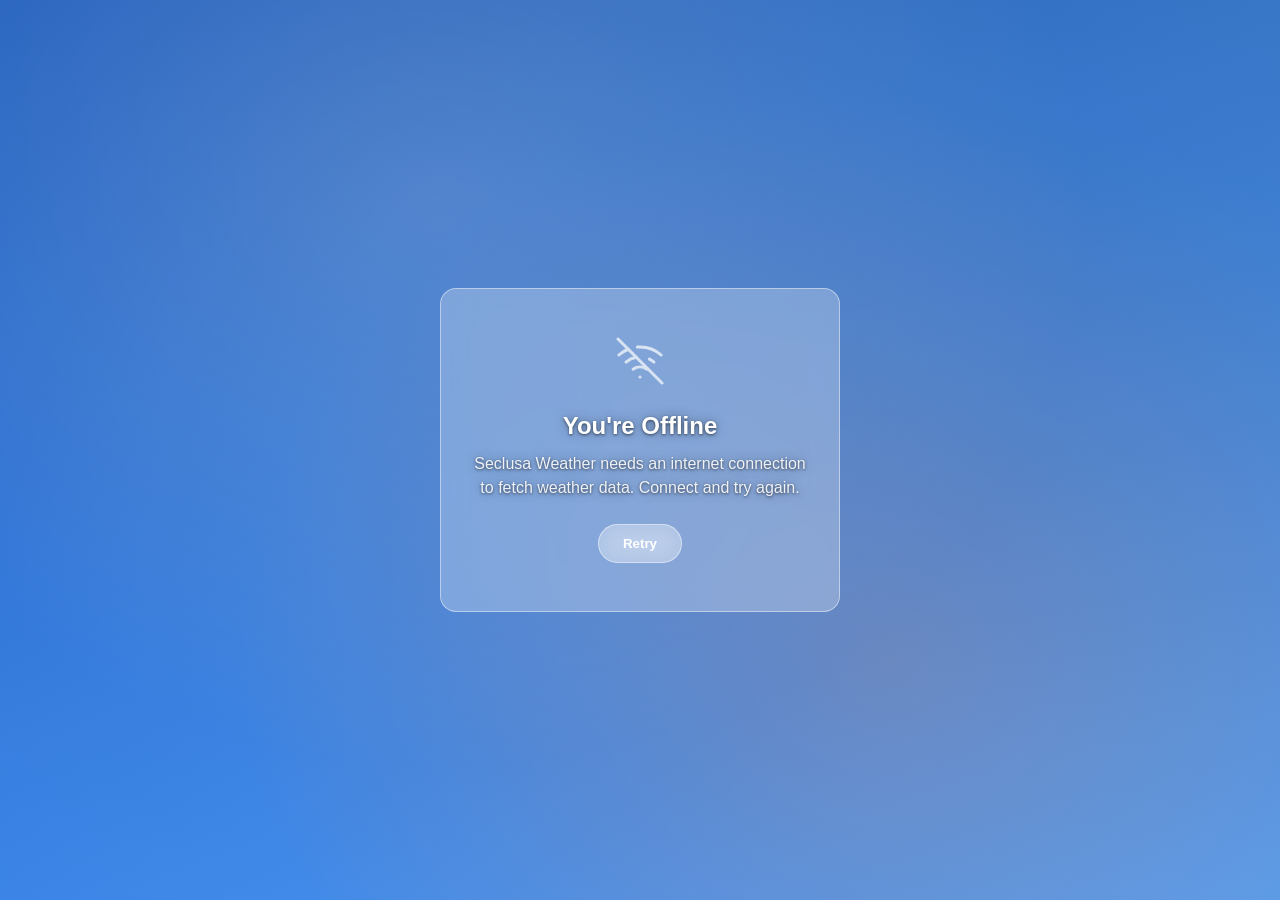
==== offline.html @ c51c3417 "v0.5.36: tighter enlarge pills and one-line celestial times Size enlarge cards to content on mobile," ====
<!DOCTYPE html>
<html lang="en">
<head>
  <meta charset="UTF-8">
  <meta name="viewport" content="width=device-width, initial-scale=1.0">
  <meta name="theme-color" content="#2f6fcf">
  <meta name="referrer" content="no-referrer">
  <meta http-equiv="Permissions-Policy" content="camera=(), microphone=(), geolocation=(), gyroscope=(), magnetometer=(), accelerometer=(), payment=(), usb=(), midi=(), bluetooth=(), serial=(), interest-cohort=(), idle-detection=(), screen-wake-lock=(), picture-in-picture=(), fullscreen=(), clipboard-read=(), clipboard-write=()">
  <meta http-equiv="Content-Security-Policy" content="default-src 'self'; base-uri 'self'; form-action 'self'; object-src 'none'; upgrade-insecure-requests; connect-src 'none'; img-src 'self'; style-src 'self' 'unsafe-inline'; script-src 'self'; frame-ancestors 'none';">
  <title>Seclusa Weather - Offline</title>
  <link rel="stylesheet" href="css/style.css?v=0.5.36">
  <link rel="stylesheet" href="css/responsive.css?v=0.5.36">
  <style>
    body {
      display: flex;
      align-items: center;
      justify-content: center;
      min-height: 100vh;
      text-align: center;
      padding: 2rem;
    }
    .offline-box {
      background: var(--color-card);
      border: 1px solid var(--color-card-border);
      border-radius: var(--radius);
      padding: 3rem 2rem;
      backdrop-filter: blur(var(--blur));
      max-width: 400px;
    }
    .offline-box svg { margin-bottom: 1rem; opacity: 0.7; }
    .offline-box h2 { font-family: var(--font-heading); margin-bottom: 0.5rem; }
    .offline-box p { color: var(--color-text-muted); margin-bottom: 1.5rem; }
    .offline-box button {
      background: var(--color-card);
      border: 1px solid var(--color-card-border);
      color: var(--color-text);
      padding: 0.7rem 1.5rem;
      border-radius: 50px;
      cursor: pointer;
      font-family: var(--font-body);
      font-weight: 600;
      backdrop-filter: blur(var(--blur));
    }
    .offline-box button:hover { background: var(--color-card-hover); }
  </style>
</head>
<body class="theme-clear">
  <div class="offline-box">
    <svg width="48" height="48" viewBox="0 0 24 24" fill="none" stroke="currentColor" stroke-width="1.5" stroke-linecap="round" stroke-linejoin="round">
      <line x1="1" y1="1" x2="23" y2="23"></line>
      <path d="M16.72 11.06A10.94 10.94 0 0 1 19 12.55"></path>
      <path d="M5 12.55a10.94 10.94 0 0 1 5.17-2.39"></path>
      <path d="M10.71 5.05A16 16 0 0 1 22.56 9"></path>
      <path d="M1.42 9a15.91 15.91 0 0 1 4.7-2.88"></path>
      <path d="M8.53 16.11a6 6 0 0 1 6.95 0"></path>
      <line x1="12" y1="20" x2="12.01" y2="20"></line>
    </svg>
    <h2>You're Offline</h2>
    <p>Seclusa Weather needs an internet connection to fetch weather data. Connect and try again.</p>
    <button id="retryBtn">Retry</button>
  </div>
  <script src="js/offline.js?v=0.5.36"></script>
</body>
</html>
---- css/style.css ----
:root {
  --color-bg-start: #4facfe;
  --color-bg-end: #00f2fe;
  --color-card: rgba(255, 255, 255, 0.26);
  --color-card-border: rgba(255, 255, 255, 0.45);
  --color-card-hover: rgba(255, 255, 255, 0.38);
  --color-text: #ffffff;
  --color-text-muted: rgba(255, 255, 255, 0.9);
  --color-accent: #ffd166;
  --color-accent-2: #ff6b9d;
  --font-body: -apple-system, BlinkMacSystemFont, 'Segoe UI', Roboto, 'Helvetica Neue', Arial, sans-serif;
  --font-heading: var(--font-body);
  --radius: 16px;
  --radius-sm: 10px;
  --shadow: 0 8px 32px rgba(0, 0, 0, 0.28);
  --blur: 12px;
  --text-shadow: 0 1px 3px rgba(0, 0, 0, 0.55), 0 0 12px rgba(0, 0, 0, 0.35);
  --glass-sheen: linear-gradient(180deg, rgba(255, 255, 255, 0.14), rgba(255, 255, 255, 0.02) 55%);
  --shadow-lg: 0 18px 50px rgba(15, 40, 90, 0.22), 0 6px 18px rgba(15, 40, 90, 0.12);
}

*, *::before, *::after {
  box-sizing: border-box;
  margin: 0;
  padding: 0;
}

html {
  width: 100%;
  max-width: 100%;
  scroll-behavior: smooth;
}

body {
  font-family: var(--font-body);
  color: var(--color-text);
  min-height: 100vh;
  min-height: 100dvh;
  overflow-x: hidden;
  background:
    linear-gradient(180deg, rgba(10, 25, 55, 0.26), rgba(10, 25, 55, 0.08)),
    radial-gradient(45% 55% at 18% 12%, rgba(255, 255, 255, 0.22), transparent 60%),
    radial-gradient(45% 55% at 84% 86%, rgba(255, 145, 95, 0.24), transparent 60%),
    linear-gradient(135deg, var(--color-bg-start), var(--color-bg-end));
  background-size: 100% 100%, 190% 190%, 190% 190%, 100% 100%;
  background-position: 0 0, 0% 0%, 100% 100%, 0 0;
  animation: bgDrift 22s ease-in-out infinite alternate;
  transition: color 0.3s ease;
  line-height: 1.5;
  -webkit-font-smoothing: antialiased;
  overscroll-behavior-y: contain;
  text-shadow: var(--text-shadow);
  padding-bottom: env(safe-area-inset-bottom);
}

@media (hover: none) {
  body {
    animation: none;
  }
}

@keyframes bgDrift {
  from { background-position: 0 0, 0% 0%, 100% 100%, 0 0; }
  to { background-position: 0 0, 10% 16%, 90% 84%, 0 0; }
}

body.dynamic-text {
  text-shadow: none;
  color: #fff;
}

body.dynamic-text.auto-dark {
  color: #1a1a1a;
  --color-text: #1a1a1a;
  --color-text-muted: rgba(0, 0, 0, 0.62);
  --color-card: rgba(255, 255, 255, 0.55);
  --color-card-border: rgba(0, 0, 0, 0.2);
  --color-card-hover: rgba(255, 255, 255, 0.65);
}

body.dynamic-text.auto-light {
  color: #fff;
  --color-text: #ffffff;
  --color-text-muted: rgba(255, 255, 255, 0.88);
  --color-card: rgba(255, 255, 255, 0.18);
  --color-card-border: rgba(255, 255, 255, 0.42);
  --color-card-hover: rgba(255, 255, 255, 0.28);
}

/* Dark mode overrides */
body.theme-dark {
  --color-card: rgba(0, 0, 0, 0.35);
  --color-card-border: rgba(255, 255, 255, 0.18);
  --color-card-hover: rgba(0, 0, 0, 0.45);
  --color-text: #e8eaed;
  --color-text-muted: rgba(232, 234, 237, 0.85);
  --shadow: 0 8px 32px rgba(0, 0, 0, 0.35);
  --glass-sheen: linear-gradient(180deg, rgba(255, 255, 255, 0.07), rgba(255, 255, 255, 0.02));
  --shadow-lg: 0 18px 50px rgba(0, 0, 0, 0.4), 0 6px 18px rgba(0, 0, 0, 0.25);
  background:
    linear-gradient(180deg, rgba(0, 0, 0, 0.25), rgba(0, 0, 0, 0.1)),
    radial-gradient(50% 60% at 18% 16%, rgba(90, 140, 255, 0.32), transparent 60%),
    radial-gradient(50% 60% at 84% 86%, rgba(70, 120, 255, 0.24), transparent 60%),
    linear-gradient(135deg, var(--color-bg-start), var(--color-bg-end));
  background-size: 100% 100%, 190% 190%, 190% 190%, 100% 100%;
  text-shadow: 0 1px 2px rgba(0, 0, 0, 0.55);
}

body.theme-dark.theme-clear { --color-bg-start: #2b4f96; --color-bg-end: #16325f; }
body.theme-dark.theme-clear-night { --color-bg-start: #162a52; --color-bg-end: #0e1f3d; }
body.theme-dark.theme-clouds-night { --color-bg-start: #1a2740; --color-bg-end: #122033; }
body.theme-dark.theme-rain-night { --color-bg-start: #142433; --color-bg-end: #1c3552; }
body.theme-dark.theme-snow-night { --color-bg-start: #1b2740; --color-bg-end: #243653; }
body.theme-dark.theme-thunder-night { --color-bg-start: #0d1128; --color-bg-end: #151b35; }
body.theme-dark.theme-drizzle-night { --color-bg-start: #17283e; --color-bg-end: #203852; }
body.theme-dark.theme-mist-night { --color-bg-start: #232e47; --color-bg-end: #2c3c5a; }
body.theme-dark.theme-clouds { --color-bg-start: #24375e; --color-bg-end: #17294a; }
body.theme-dark.theme-rain { --color-bg-start: #1c3a5e; --color-bg-end: #22466f; }
body.theme-dark.theme-snow { --color-bg-start: #2d4069; --color-bg-end: #1d3050; }
body.theme-dark.theme-thunder { --color-bg-start: #1b2a4d; --color-bg-end: #23365e; }
body.theme-dark.theme-drizzle { --color-bg-start: #1f3f63; --color-bg-end: #27507c; }
body.theme-dark.theme-mist { --color-bg-start: #31406a; --color-bg-end: #3a4a75; }

.sr-only {
  position: absolute;
  width: 1px;
  height: 1px;
  padding: 0;
  margin: -1px;
  overflow: hidden;
  clip: rect(0, 0, 0, 0);
  white-space: nowrap;
  border: 0;
}

:where(button, input, select, textarea, a, [tabindex]):focus-visible {
  outline: 2px solid var(--color-accent);
  outline-offset: 3px;
  border-radius: 4px;
}

@media (prefers-reduced-motion: reduce) {
  *, *::before, *::after {
    animation-duration: 0.01ms !important;
    animation-iteration-count: 1 !important;
    transition-duration: 0.01ms !important;
    scroll-behavior: auto !important;
  }
}

.hidden {
  display: none !important;
}

/* Splash screen */
.splash {
  position: fixed;
  inset: 0;
  z-index: 9999;
  display: grid;
  place-items: center;
  overflow: hidden;
  color: #fff;
  text-align: center;
  background:
    linear-gradient(180deg, rgba(10, 25, 55, 0.35), rgba(10, 25, 55, 0.12)),
    radial-gradient(45% 55% at 18% 12%, rgba(255, 255, 255, 0.22), transparent 60%),
    radial-gradient(45% 55% at 84% 86%, rgba(255, 145, 95, 0.22), transparent 60%),
    linear-gradient(160deg, #1b2a5e, #2f6fcf 60%, #00b8d4);
  background-size: 100% 100%, 190% 190%, 190% 190%, 100% 100%;
  transition: opacity 0.5s ease, visibility 0.5s ease;
}

.splash.is-leaving {
  opacity: 0;
  visibility: hidden;
  pointer-events: none;
}

.splash__inner {
  display: flex;
  flex-direction: column;
  align-items: center;
  gap: 1.1rem;
}

.splash__logo {
  animation: splashFloat 3.2s ease-in-out infinite;
}

.splash__logo svg {
  width: 88px;
  height: 88px;
  filter: drop-shadow(0 10px 24px rgba(0, 0, 0, 0.35));
  animation: splashSpin 18s linear infinite;
}

.splash__title {
  font-size: 2rem;
  font-weight: 800;
  letter-spacing: -0.02em;
  text-shadow: 0 4px 22px rgba(0, 0, 0, 0.35);
}

.splash__title span {
  background: linear-gradient(90deg, #ffe08a, #ffd166);
  -webkit-background-clip: text;
  background-clip: text;
  -webkit-text-fill-color: transparent;
  text-shadow: none;
}

.splash__motto {
  margin-top: 0.4rem;
  font-size: 1.05rem;
  font-weight: 500;
  font-style: italic;
  color: rgba(255, 255, 255, 0.85);
  letter-spacing: 0.01em;
}

.splash__ring {
  width: 44px;
  height: 44px;
  border-radius: 50%;
  border: 3px solid rgba(255, 255, 255, 0.25);
  border-top-color: #fff;
  animation: spin 1s linear infinite;
  margin-top: 0.2rem;
}

.splash__tag {
  position: absolute;
  bottom: max(1.4rem, env(safe-area-inset-bottom));
  left: 0;
  right: 0;
  font-size: 0.85rem;
  opacity: 0.9;
  letter-spacing: 0.04em;
  text-shadow: 0 2px 10px rgba(0, 0, 0, 0.35);
}

@keyframes splashFloat {
  0%, 100% { transform: translateY(0); }
  50% { transform: translateY(-8px); }
}

@keyframes splashSpin {
  0% { transform: rotate(0deg); }
  100% { transform: rotate(360deg); }
}

/* Theme variants */
.theme-clear { --color-bg-start: #2e7cf0; --color-bg-end: #5aa8ff; }
.theme-clear-night { --color-bg-start: #14204e; --color-bg-end: #2a3d80; }
.theme-clouds { --color-bg-start: #6aa3e6; --color-bg-end: #3f79c6; }
.theme-rain { --color-bg-start: #76879b; --color-bg-end: #465369; }
.theme-snow { --color-bg-start: #eff5fc; --color-bg-end: #b7cbe0; }
.theme-thunder { --color-bg-start: #1d2454; --color-bg-end: #101633; }
.theme-drizzle { --color-bg-start: #8593a7; --color-bg-end: #55677e; }
.theme-mist { --color-bg-start: #b6c3d2; --color-bg-end: #8295aa; }

/* Night theme variants: every weather type gets a dark, dusk-toned gradient
   after sunset (is_day === 0) so the app visibly turns to night. */
.theme-clouds-night { --color-bg-start: #1c2b4a; --color-bg-end: #2a3f66; }
.theme-rain-night { --color-bg-start: #16263a; --color-bg-end: #1e3a5c; }
.theme-snow-night { --color-bg-start: #22324e; --color-bg-end: #33486b; }
.theme-thunder-night { --color-bg-start: #0e1330; --color-bg-end: #1a2040; }
.theme-drizzle-night { --color-bg-start: #1a2c44; --color-bg-end: #243d5e; }
.theme-mist-night { --color-bg-start: #28344d; --color-bg-end: #38466b; }

/* Light-theme text flip: snow and mist backgrounds go near-white, so switch
   to dark ink and lighter frosted cards to stay readable. */
body:not(.theme-dark).theme-snow,
body:not(.theme-dark).theme-mist {
  color: #16253f;
  --color-text: #16253f;
  --color-text-muted: rgba(22, 37, 63, 0.66);
  --color-card: rgba(255, 255, 255, 0.6);
  --color-card-border: rgba(20, 50, 100, 0.16);
  --color-card-hover: rgba(255, 255, 255, 0.72);
  --text-shadow: none;
}

body:not(.theme-dark).theme-snow .hourly-tile--now .hourly-tile__temp,
body:not(.theme-dark).theme-mist .hourly-tile--now .hourly-tile__temp {
  -webkit-text-fill-color: #16253f;
  color: #16253f;
}

/* Header */
.header {
  display: grid;
  grid-template-columns: 1fr auto;
  grid-template-areas:
    "logo controls"
    "attr controls";
  justify-items: start;
  align-items: center;
  gap: 0.35rem 1.5rem;
  padding: 1.25rem 2rem;
  padding-top: max(1.25rem, env(safe-area-inset-top));
}

.header__logo {
  grid-area: logo;
  display: flex;
  align-items: center;
  gap: 0.6rem;
  min-width: 0;
}

.header__attribution {
  grid-area: attr;
  font-size: 0.65rem;
  color: var(--color-text-muted);
  opacity: 0.7;
  white-space: nowrap;
}

.header__text {
  display: flex;
  flex-direction: column;
  align-items: flex-start;
  gap: 0.06rem;
  min-width: 0;
}

.header__motto {
  font-size: 0.72rem;
  font-style: italic;
  font-weight: 500;
  color: var(--color-text-muted);
  opacity: 0.85;
  line-height: 1.1;
  white-space: nowrap;
  overflow: hidden;
  text-overflow: ellipsis;
  max-width: 100%;
}

.header__attribution a {
  color: inherit;
  text-decoration: none;
}

.header__attribution a:hover {
  text-decoration: underline;
}

.header__logo svg {
  flex-shrink: 0;
}

.header__logo h1 {
  font-family: var(--font-heading);
  font-size: 1.4rem;
  font-weight: 700;
  letter-spacing: -0.02em;
  white-space: nowrap;
  overflow: hidden;
  text-overflow: ellipsis;
}

.header__controls {
  grid-area: controls;
  display: flex;
  gap: 0.5rem;
  align-items: center;
}

.icon-btn {
  background: var(--color-card);
  border: 1px solid var(--color-card-border);
  color: var(--color-text);
  width: 42px;
  height: 42px;
  border-radius: 50%;
  cursor: pointer;
  font-size: 1.1rem;
  display: flex;
  align-items: center;
  justify-content: center;
  backdrop-filter: blur(var(--blur));
  transition: background 0.2s, transform 0.2s, border-color 0.2s, box-shadow 0.2s;
}

.icon-btn:hover {
  background: var(--color-card-hover);
  border-color: rgba(255, 255, 255, 0.6);
  transform: scale(1.05);
  box-shadow: 0 0 20px rgba(255, 255, 255, 0.28);
}

.icon-btn:active,
.unit-toggle:active,
.search-btn:active,
.segmented__btn:active {
  transform: scale(0.94);
}

.unit-toggle {
  background: var(--color-card);
  border: 1px solid var(--color-card-border);
  color: var(--color-text);
  padding: 0.45rem 1rem;
  border-radius: 50px;
  cursor: pointer;
  font-family: var(--font-body);
  font-size: 0.9rem;
  font-weight: 600;
  backdrop-filter: blur(var(--blur));
  transition: background 0.2s, transform 0.2s;
}

.unit-toggle:hover {
  background: var(--color-card-hover);
  transform: scale(1.03);
}

.units-menu {
  position: relative;
}

.units-menu .unit-toggle {
  display: inline-flex;
  align-items: center;
  gap: 0.35rem;
}

.units-menu__dropdown {
  position: absolute;
  top: calc(100% + 0.5rem);
  right: 0;
  min-width: 180px;
  background: var(--color-card);
  border: 1px solid var(--color-card-border);
  border-radius: var(--radius-sm);
  backdrop-filter: blur(var(--blur));
  box-shadow: var(--shadow);
  padding: 0.4rem;
  z-index: 50;
  animation: fadeSlideIn 0.2s ease;
}

.units-menu__row {
  display: flex;
  align-items: center;
  justify-content: space-between;
  gap: 1rem;
  padding: 0.3rem 0.4rem;
}

.units-menu__label {
  font-size: 0.85rem;
  color: var(--color-text-muted);
}

.units-menu__btn {
  background: var(--color-chip-bg, rgba(127, 127, 127, 0.14));
  border: 1px solid var(--color-card-border);
  color: var(--color-text);
  padding: 0.3rem 0.9rem;
  border-radius: 50px;
  cursor: pointer;
  font-size: 0.85rem;
  font-weight: 600;
  transition: background 0.2s;
}

.units-menu__btn:hover {
  background: var(--color-card-hover);
}

/* Instructions */
.instructions {
  position: relative;
  max-width: 760px;
  margin: 0 auto 1.2rem;
  padding: 1.2rem 1.4rem;
  background: var(--color-card);
  border: 1px solid var(--color-card-border);
  border-radius: var(--radius);
  backdrop-filter: blur(var(--blur));
  box-shadow: var(--shadow);
  animation: fadeSlideIn 0.35s ease;
}

.instructions__close {
  position: absolute;
  top: 0.6rem;
  right: 0.7rem;
  background: none;
  border: none;
  color: var(--color-text-muted);
  font-size: 1.4rem;
  line-height: 1;
  cursor: pointer;
  padding: 0.25rem 0.5rem;
  border-radius: 50%;
  transition: background 0.2s, color 0.2s;
}

.instructions__close:hover {
  background: var(--color-chip-bg, rgba(127, 127, 127, 0.1));
  color: var(--color-text);
}

.instructions__title {
  font-family: var(--font-heading);
  font-size: 1.15rem;
  margin-bottom: 0.6rem;
}

.instructions__list {
  margin: 0;
  padding-left: 1.2rem;
  display: flex;
  flex-direction: column;
  gap: 0.4rem;
  font-size: 0.95rem;
  color: var(--color-text);
}

.instructions__list li::marker {
  color: var(--color-text-muted);
}

.instructions__actions {
  margin-top: 0.9rem;
  padding-top: 0.8rem;
  border-top: 1px solid var(--color-card-border);
}

.instructions__action {
  background: var(--color-chip-bg, rgba(127, 127, 127, 0.14));
  border: 1px solid var(--color-card-border);
  color: var(--color-text);
  font-family: var(--font-body);
  font-weight: 600;
  font-size: 0.85rem;
  padding: 0.45rem 1rem;
  border-radius: 50px;
  cursor: pointer;
  transition: background 0.2s, color 0.2s;
}

.instructions__action:hover {
  background: var(--color-card-hover);
  color: var(--color-text);
}

.instructions__note {
  margin: 0.5rem 0 0;
  font-size: 0.8rem;
  color: var(--color-text-muted);
}

/* Search */
.search-section {
  max-width: 600px;
  margin: 0 auto 2rem;
  padding: 0 1.5rem;
  position: relative;
}

.search-form {
  display: flex;
  gap: 0.5rem;
  position: relative;
}

.search-input {
  flex: 1;
  min-width: 0;
  padding: 0.85rem 1.2rem;
  border: 1px solid var(--color-card-border);
  border-radius: var(--radius);
  background: var(--color-card);
  color: var(--color-text);
  font-family: var(--font-body);
  font-size: 1rem;
  backdrop-filter: blur(var(--blur));
  outline: none;
  transition: border-color 0.2s, background 0.2s;
  -webkit-appearance: none;
}

.search-input::placeholder {
  color: var(--color-text-muted);
}

.search-input:focus {
  border-color: rgba(255, 255, 255, 0.7);
  background: rgba(255, 255, 255, 0.22);
  box-shadow: 0 0 0 3px rgba(255, 209, 102, 0.28), var(--shadow);
}

/* Search Dropdown */
.search-dropdown {
  position: absolute;
  top: 100%;
  left: 0;
  right: 0;
  margin-top: 0.35rem;
  background: rgba(20, 30, 60, 0.92);
  border: 1px solid rgba(255, 255, 255, 0.15);
  border-radius: var(--radius);
  backdrop-filter: blur(16px);
  box-shadow: 0 12px 40px rgba(0, 0, 0, 0.3);
  max-height: 280px;
  overflow-y: auto;
  z-index: 50;
  scrollbar-width: thin;
  scrollbar-color: rgba(255,255,255,0.15) transparent;
}

.search-dropdown__item {
  display: flex;
  align-items: center;
  gap: 0.65rem;
  padding: 0.75rem 1.1rem;
  cursor: pointer;
  transition: background 0.15s;
  border-bottom: 1px solid rgba(255, 255, 255, 0.06);
}

.search-dropdown__item:last-child {
  border-bottom: none;
}

.search-dropdown__item:hover,
.search-dropdown__item--active {
  background: rgba(255, 255, 255, 0.1);
}

.search-dropdown__item-name {
  font-weight: 600;
  font-size: 0.95rem;
  color: var(--color-text);
}

.search-dropdown__item-region {
  font-size: 0.8rem;
  color: var(--color-text-muted);
}

.search-btn,
.location-btn {
  display: flex;
  align-items: center;
  justify-content: center;
  background: var(--color-card);
  border: 1px solid var(--color-card-border);
  color: var(--color-text);
  border-radius: var(--radius);
  cursor: pointer;
  backdrop-filter: blur(var(--blur));
  transition: background 0.2s, transform 0.2s;
}

.search-btn {
  padding: 0 1.1rem;
}

.location-btn {
  padding: 0 0.85rem;
}

.search-btn:hover,
.location-btn:hover {
  background: var(--color-card-hover);
  transform: scale(1.03);
}

/* Pull-to-refresh indicator */
.ptr-indicator {
  position: fixed;
  top: 0;
  left: 0;
  right: 0;
  z-index: 60;
  display: flex;
  align-items: center;
  justify-content: center;
  gap: 0.6rem;
  padding-top: calc(0.75rem + env(safe-area-inset-top, 0px));
  color: var(--color-text);
  text-shadow: var(--text-shadow);
  pointer-events: none;
  transform: translateY(-80px);
  transition: transform 0.18s ease-out;
}

.ptr-indicator__spinner {
  width: 22px;
  height: 22px;
  border: 2px solid var(--color-card-border);
  border-top-color: var(--color-text);
  border-radius: 50%;
  animation: spin 0.8s linear infinite;
}

.ptr-indicator__label {
  font-size: 0.85rem;
  font-weight: 600;
}

/* Loading */
.loading {
  display: flex;
  flex-direction: column;
  align-items: center;
  gap: 0.8rem;
  padding: 3rem;
  color: var(--color-text-muted);
  font-size: 0.95rem;
}

.spinner {
  width: 36px;
  height: 36px;
  border: 3px solid var(--color-card-border);
  border-top-color: var(--color-text);
  border-radius: 50%;
  animation: spin 0.8s linear infinite;
}

@keyframes spin {
  to { transform: rotate(360deg); }
}

/* Error */
.error-message {
  text-align: center;
  padding: 2rem;
  color: var(--color-text);
  background: rgba(255, 80, 80, 0.2);
  border: 1px solid rgba(255, 80, 80, 0.3);
  border-radius: var(--radius);
  margin: 0 1.5rem 2rem;
  backdrop-filter: blur(var(--blur));
  font-weight: 500;
}

/* Offline Notice */
.offline-notice {
  display: flex;
  align-items: center;
  justify-content: center;
  gap: 0.5rem;
  max-width: 600px;
  margin: 0 auto 1.5rem;
  padding: 0.7rem 1.2rem;
  background: rgba(0, 0, 0, 0.45);
  border: 1px solid rgba(255, 255, 255, 0.2);
  border-radius: 50px;
  backdrop-filter: blur(var(--blur));
  font-size: 0.85rem;
  font-weight: 500;
}

.offline-notice {
  cursor: pointer;
}

.offline-notice:hover {
  filter: brightness(1.15);
}

/* Weather Content */
.weather-content {
  max-width: 900px;
  margin: 0 auto;
  padding: 0 1.5rem max(3rem, calc(2rem + env(safe-area-inset-bottom)));
  opacity: 0;
  transform: translateY(10px);
  transition: opacity 0.4s ease, transform 0.4s ease;
}

.last-updated {
  font-size: 0.72rem;
  font-weight: 500;
  letter-spacing: 0.05em;
  color: var(--color-text-muted);
  margin: 0.15rem auto 0.85rem;
  text-align: center;
  opacity: 0.9;
  width: fit-content;
  max-width: 100%;
  padding: 0.28rem 0.75rem;
  border-radius: 999px;
  background: rgba(0, 0, 0, 0.16);
  border: 1px solid rgba(255, 255, 255, 0.12);
}

.weather-content--visible {
  opacity: 1;
  transform: translateY(0);
}

.section-title {
  font-family: var(--font-body);
  font-size: 1.35rem;
  font-weight: 700;
  margin-bottom: 0.85rem;
  color: var(--color-text);
  letter-spacing: -0.01em;
  display: inline-flex;
  align-items: center;
  gap: 0.55rem;
}

.section-title::before {
  content: '';
  width: 7px;
  height: 7px;
  border-radius: 50%;
  background: linear-gradient(135deg, var(--color-accent), var(--color-accent-2));
  box-shadow: 0 0 12px rgba(255, 209, 102, 0.8);
  flex-shrink: 0;
}

.section-head {
  display: flex;
  align-items: center;
  justify-content: space-between;
  gap: 1rem;
  margin-bottom: 1rem;
}

.section-head .section-title {
  margin-bottom: 0;
}

.segmented {
  display: inline-flex;
  gap: 0.2rem;
  padding: 0.2rem;
  background: var(--color-card);
  border: 1px solid var(--color-card-border);
  border-radius: 50px;
  backdrop-filter: blur(var(--blur));
  flex-shrink: 0;
  box-shadow: inset 0 1px 2px rgba(0, 0, 0, 0.08);
}

.segmented__btn {
  border: none;
  background: transparent;
  color: var(--color-text-muted);
  font-family: var(--font-body);
  font-size: 0.85rem;
  font-weight: 600;
  padding: 0.35rem 0.9rem;
  border-radius: 50px;
  cursor: pointer;
  transition: background 0.2s, color 0.2s;
}

.segmented__btn:hover {
  color: var(--color-text);
}

.segmented__btn.is-active {
  background: linear-gradient(135deg, rgba(255, 255, 255, 0.42), rgba(255, 255, 255, 0.18));
  color: var(--color-text);
  box-shadow: 0 2px 10px rgba(0, 0, 0, 0.18);
}

/* Current Weather */
.current-weather {
  display: flex;
  flex-direction: column;
  position: relative;
  padding: 1.35rem 1.4rem 1.25rem;
  margin-bottom: 1.5rem;
  background:
    var(--glass-sheen),
    var(--color-card);
  border: 1px solid var(--color-card-border);
  border-radius: calc(var(--radius) + 4px);
  backdrop-filter: blur(var(--blur));
  box-shadow: var(--shadow), 0 10px 28px -16px rgba(0, 0, 0, 0.45);
  animation: fadeSlideIn 0.5s ease;
  overflow: hidden;
}

.current-weather::after {
  content: '';
  position: absolute;
  inset: 0 0 auto 0;
  height: 1px;
  background: linear-gradient(90deg, transparent, rgba(255, 255, 255, 0.45), transparent);
  pointer-events: none;
}

@keyframes fadeSlideIn {
  from { opacity: 0; }
  to { opacity: 1; }
}

.current-weather__top {
  display: flex;
  justify-content: space-between;
  align-items: flex-start;
  margin-bottom: 0.8rem;
}

.current-weather__location {
  font-family: var(--font-body);
  font-size: 1.6rem;
  font-weight: 700;
  letter-spacing: -0.01em;
  text-shadow: 0 2px 18px rgba(0, 0, 0, 0.4);
}

.current-weather__country {
  font-size: 0.85rem;
  font-weight: 400;
  color: var(--color-text-muted);
  margin-left: 0.4rem;
}

.current-weather__desc {
  font-size: 1rem;
  color: var(--color-text-muted);
  margin-top: 0.2rem;
  text-transform: capitalize;
}

.current-weather__icon {
  width: 90px;
  height: 90px;
  position: relative;
  flex-shrink: 0;
  animation: iconFloat 5s ease-in-out infinite;
  filter: drop-shadow(0 8px 20px rgba(0, 0, 0, 0.25)) drop-shadow(0 1px 3px rgba(0, 0, 0, 0.45)) drop-shadow(0 0 10px rgba(0, 0, 0, 0.2));
}

.current-weather__icon.is-night {
  filter: drop-shadow(0 8px 22px rgba(232, 212, 77, 0.35)) drop-shadow(0 1px 3px rgba(0, 0, 0, 0.45)) drop-shadow(0 0 10px rgba(232, 212, 77, 0.2));
}

@keyframes iconFloat {
  0%, 100% { transform: translateY(0); }
  50% { transform: translateY(-7px); }
}

.current-weather__icon svg {
  width: 100%;
  height: 100%;
}

.current-weather__temp-row {
  display: flex;
  align-items: baseline;
  gap: 1rem;
  margin-bottom: 0.15rem;
  flex-wrap: wrap;
}

.current-weather__temp {
  font-family: var(--font-body);
  font-size: 4.1rem;
  font-weight: 700;
  line-height: 1;
  color: var(--color-text);
}

.current-weather__meta {
  display: flex;
  justify-content: space-between;
  align-items: baseline;
  gap: 1rem;
  flex-wrap: wrap;
  margin-bottom: 0.45rem;
}

.current-weather__feels {
  font-size: 0.9rem;
  color: var(--color-text-muted);
  margin-bottom: 0;
}

.current-weather__updated {
  font-size: 0.75rem;
  color: var(--color-text-muted);
  margin-bottom: 0;
}

.current-weather__summary {
  font-size: 0.88rem;
  font-weight: 600;
  color: var(--color-text);
  padding: 0.3rem 0.7rem;
  background: rgba(255, 255, 255, 0.1);
  border-radius: 8px;
  border: 1px solid rgba(255, 255, 255, 0.12);
  white-space: nowrap;
  align-self: center;
}

.current-weather__celestial {
  display: flex;
  align-items: center;
  justify-content: center;
  gap: 1.4rem;
  margin: 0.35rem 0 0.45rem;
}

.celestial {
  display: flex;
  flex-direction: column;
  align-items: center;
  gap: 0.45rem;
}

.celestial__title {
  font-size: 1.05rem;
  font-weight: 800;
  color: var(--color-text);
  text-transform: uppercase;
  letter-spacing: 0.08em;
  opacity: 0.92;
}

.celestial__times {
  display: flex;
  flex-direction: column;
  gap: 0.35rem;
}

.celestial__row {
  display: flex;
  align-items: baseline;
  gap: 0.55rem;
  white-space: nowrap;
}

.celestial__label {
  font-size: 0.82rem;
  font-weight: 700;
  color: var(--color-text-muted);
  text-transform: uppercase;
  letter-spacing: 0.06em;
  width: 2.1rem;
  flex-shrink: 0;
}

.celestial__value {
  font-size: 1.1rem;
  font-weight: 800;
  letter-spacing: -0.01em;
  white-space: nowrap;
  font-variant-numeric: tabular-nums;
}

.celestial-divider {
  width: 1px;
  height: 3rem;
  background: var(--color-card-border);
}

.current-weather__phase {
  text-align: center;
  font-size: 0.95rem;
  font-weight: 700;
  color: var(--color-text-muted);
  margin-bottom: 0.65rem;
}

.current-weather__arc {
  position: relative;
  margin-top: 0.4rem;
  width: min(100%, 360px);
  margin-left: auto;
  margin-right: auto;
  aspect-ratio: 1 / 1;
  height: auto;
  z-index: 0;
  pointer-events: none;
  overflow: visible;
}

.current-weather__arc-svg {
  position: absolute;
  inset: 0;
  width: 100%;
  height: 100%;
  overflow: visible;
}

.current-weather__orbit {
  fill: none;
  stroke: currentColor;
  stroke-linecap: round;
}

.current-weather__orbit--sun {
  stroke-width: 0.9;
  stroke-dasharray: 1.8 2.4;
  opacity: 0.38;
}

.current-weather__orbit--moon {
  stroke-width: 0.7;
  stroke-dasharray: 1.2 2.8;
  opacity: 0.22;
}

.current-weather__earth-rim {
  fill: #071018;
  opacity: 0.65;
}

.current-weather__earth-atm {
  fill: rgba(120, 190, 255, 0.22);
}

.current-weather__earth-edge {
  stroke: rgba(220, 240, 255, 0.45);
  stroke-width: 0.7;
}


.current-weather__orbit-mark {
  font-size: 4.6px;
  font-weight: 800;
  fill: currentColor;
  opacity: 0.82;
  letter-spacing: 0.05em;
  text-transform: uppercase;
  paint-order: stroke fill;
  stroke: rgba(0, 0, 0, 0.35);
  stroke-width: 0.4px;
}

.current-weather__orbit-mark--soft {
  opacity: 0.7;
  font-size: 4.2px;
}

.current-weather__arc-label {
  position: absolute;
  font-size: 0.92rem;
  font-weight: 800;
  color: var(--color-text, #fff);
  line-height: 1.15;
  white-space: nowrap;
  max-width: none;
  z-index: 2;
  pointer-events: none;
  text-shadow: 0 1px 4px rgba(0, 0, 0, 0.55), 0 0 10px rgba(0, 0, 0, 0.25);
  letter-spacing: -0.01em;
}

.current-weather__arc-label--rise {
  left: 0;
  top: 60%;
  transform: none;
  text-align: left;
}

.current-weather__arc-label--set {
  right: 0;
  top: 60%;
  transform: none;
  text-align: right;
}

.current-weather__arc-orb {
  position: absolute;
  width: 36px;
  height: 36px;
  transform: translate(-50%, -50%);
  border-radius: 50%;
  filter: drop-shadow(0 2px 10px rgba(0, 0, 0, 0.25));
  transition: left 0.6s ease, top 0.6s ease, opacity 0.4s ease;
}

.current-weather__arc-orb svg {
  width: 100%;
  height: 100%;
  display: block;
}

.current-weather__arc-sun {
  color: #FFD93D;
  z-index: 2;
}

.current-weather__arc-moon {
  color: #E8D44D;
  z-index: 1;
}

.current-weather__arc-orb.is-below {
  opacity: 0.45;
  filter: drop-shadow(0 1px 6px rgba(0, 0, 0, 0.35)) brightness(0.75);
}

.current-weather__arc-sun:not(.is-below) {
  box-shadow: 0 0 18px 5px rgba(255, 217, 61, 0.45);
}

.current-weather__arc-moon:not(.is-below) {
  box-shadow: 0 0 10px 2px rgba(200, 220, 255, 0.25);
}

/* Detail Grid */
.detail-section {
  margin-bottom: 1.5rem;
}

.detail-grid {
  display: grid;
  grid-template-columns: repeat(3, 1fr);
  gap: 1.1rem;
  grid-auto-rows: auto;
  justify-items: stretch;
  width: 100%;
  max-width: 100%;
}

.detail-box {
  background: var(--color-card);
  border: 1px solid var(--color-card-border);
  border-radius: var(--radius);
  padding: 1.1rem 1.2rem;
  backdrop-filter: blur(var(--blur));
  box-shadow: var(--shadow);
  display: flex;
  flex-direction: column;
  gap: 0.35rem;
  animation: fadeSlideIn 0.5s ease both;
  min-width: 0;
  max-width: 100%;
}

.detail-box--conditions {
  grid-column: 1 / span 3;
}

.conditions-grid {
  display: grid;
  grid-template-columns: repeat(3, 1fr);
}

.conditions-item {
  display: flex;
  flex-direction: column;
  gap: 0.35rem;
  padding: 0.85rem 1rem;
  min-width: 0;
  border-right: 1px solid var(--color-card-border);
  border-bottom: 1px solid var(--color-card-border);
}

.conditions-item:nth-child(-n+3) {
  border-top: 1px solid var(--color-card-border);
}

.conditions-item:nth-child(3n+1),
.conditions-item--wide {
  border-left: 1px solid var(--color-card-border);
}

/* Round the corner cells themselves so the outline joins cleanly. */
.conditions-item:nth-child(1) {
  border-top-left-radius: 12px;
}

.conditions-item:nth-child(3) {
  border-top-right-radius: 12px;
}

.conditions-item:last-child {
  border-bottom-left-radius: 12px;
  border-bottom-right-radius: 12px;
}

.conditions-item__label {
  display: flex;
  align-items: center;
  flex-wrap: wrap;
  gap: 0.45rem;
  font-size: 0.72rem;
  font-weight: 600;
  color: var(--color-text-muted);
  text-transform: uppercase;
  letter-spacing: 0.06em;
  line-height: 1.2;
  overflow-wrap: anywhere;
}

.conditions-item__icon {
  display: inline-flex;
  width: 1.05rem;
  height: 1.05rem;
  flex-shrink: 0;
  opacity: 0.75;
}

.conditions-item__icon svg {
  width: 100%;
  height: 100%;
}

.conditions-item__value {
  display: flex;
  align-items: center;
  gap: 0.45rem;
  flex-wrap: wrap;
  font-size: 1.25rem;
  font-weight: 700;
  line-height: 1.2;
  min-height: 1.4em;
}

.conditions-item__sub {
  display: flex;
  align-items: center;
  gap: 0.3rem;
  min-height: 1.1em;
  font-size: 0.8rem;
  line-height: 1.4;
  color: var(--color-text-muted);
  overflow-wrap: anywhere;
}

.conditions-item__swap {
  display: inline-flex;
  width: 1rem;
  height: 1rem;
  margin-left: auto;
  flex-shrink: 0;
  opacity: 0.6;
}

.conditions-item__swap svg {
  width: 100%;
  height: 100%;
}

.conditions-item--press {
  cursor: pointer;
}

.conditions-item--wide {
  grid-column: 1 / -1;
  padding: 1rem 1.1rem;
}

.conditions-item--wide .conditions-item__label {
  letter-spacing: 0.08em;
}

.conditions-item--empty {
  flex-direction: row;
  align-items: center;
  justify-content: space-between;
}

.conditions-item__chips {
  display: flex;
  flex-wrap: wrap;
  gap: 0.35rem;
  margin-top: 0.2rem;
}

.conditions-item--wide .detail-box__chip {
  font-size: 0.8rem;
  padding: 0.22rem 0.6rem;
}

.detail-box--compass {
  grid-column: 1 / span 3;
}

.detail-box--compass .detail-box__title {
  padding: 0 0.4rem 0.4rem;
}

.detail-box--compass .compass-container {
  width: 100%;
  margin: 0;
}

.detail-box__title {
  font-family: var(--font-heading);
  font-size: 1.05rem;
  font-weight: 600;
  color: var(--color-text-muted);
  text-transform: uppercase;
  letter-spacing: 0.05em;
}

.detail-box__chip {
  font-size: 0.85rem;
  padding: 0.22rem 0.6rem;
  border-radius: 50px;
  background: var(--color-chip-bg, rgba(127, 127, 127, 0.14));
  border: 1px solid var(--color-card-border);
  font-weight: 600;
  line-height: 1.4;
}

/* Pollen bars */
.pollen-bars {
  display: flex;
  flex-direction: column;
  gap: 0.35rem;
  margin-top: 0.45rem;
}

.pollen-row {
  display: grid;
  grid-template-columns: 3.5rem 1fr 2.2rem;
  align-items: center;
  gap: 0.5rem;
}

.pollen-row__label {
  font-size: 1rem;
  color: var(--color-text-muted);
  text-transform: capitalize;
}

.pollen-row__bar {
  height: 0.45rem;
  border-radius: 50px;
  background: var(--color-card-border);
  overflow: hidden;
}

.pollen-row__fill {
  display: block;
  height: 100%;
  border-radius: 50px;
  background: linear-gradient(90deg, #9fd86b, #5fb84d);
}

.pollen-row__value {
  font-size: 1rem;
  font-weight: 600;
  text-align: right;
}

.pollen-legend {
  margin-top: 0.5rem;
  font-size: 0.72rem;
  line-height: 1.4;
  color: var(--color-text-muted);
}

.uv-badge {
  display: inline-block;
  padding: 0.18rem 0.6rem;
  border-radius: 7px;
  font-size: 1rem;
  font-weight: 700;
  color: #fff;
  line-height: 1.3;
}

.weather-compass {
  display: flex;
  flex-direction: column;
  align-items: center;
  gap: 1rem;
  padding: 0.25rem 0 0.5rem;
  animation: fadeSlideIn 0.5s ease 0.2s both;
}

.weather-compass__rose {
  position: relative;
  width: min(230px, 78vw);
  max-width: 260px;
}

.weather-compass__svg {
  display: block;
  width: 100%;
  height: auto;
  color: var(--color-text);
}

.weather-compass__location {
  display: flex;
  flex-direction: column;
  align-items: center;
  gap: 0.35rem;
  text-align: center;
}

.weather-compass__city {
  font-family: var(--font-heading);
  font-size: 1.15rem;
  font-weight: 600;
  line-height: 1.2;
}

.weather-compass__country {
  margin-left: 0.4rem;
  color: var(--color-text-muted);
  font-size: 0.9em;
}

.weather-compass__coords {
  font-size: 0.8rem;
  letter-spacing: 0.04em;
  color: var(--color-text-muted);
  font-variant-numeric: tabular-nums;
}

.weather-compass__wind {
  display: flex;
  flex-direction: column;
  align-items: center;
  gap: 0.2rem;
  margin-top: 0.15rem;
}

.weather-compass__wind-speed {
  font-size: 1.25rem;
  font-weight: 700;
}

.weather-compass__gust {
  font-size: 0.95rem;
  font-weight: 600;
  color: var(--color-text-muted);
}

.weather-compass__now-label {
  font-size: 0.7rem;
  font-weight: 800;
  text-transform: uppercase;
  letter-spacing: 0.08em;
  color: var(--color-text-muted);
  margin-top: 0.3rem;
}

.weather-compass__wind-dir {
  font-size: 0.85rem;
  color: var(--color-text-muted);
}

.weather-compass__today {
  display: flex;
  flex-direction: column;
  align-items: center;
  gap: 0.18rem;
  width: 100%;
  max-width: 340px;
  margin-top: 0.55rem;
  padding: 0.6rem 0.8rem;
  border: 1px solid var(--color-card-border);
  border-radius: var(--radius);
  background: var(--color-card-hover);
}

.weather-compass__today-title {
  font-size: 0.7rem;
  font-weight: 800;
  text-transform: uppercase;
  letter-spacing: 0.08em;
  color: var(--color-text-muted);
  margin-bottom: 0.1rem;
}

.weather-compass__today-row {
  font-size: 0.85rem;
  color: var(--color-text);
  font-variant-numeric: tabular-nums;
}

.weather-compass__today-row b {
  color: var(--color-text);
  font-weight: 700;
}

/* Dynamic text toggle */
.icon-btn--text {
  font-size: 0.85rem;
  font-weight: 700;
  letter-spacing: -0.03em;
}

.icon-btn--text[aria-pressed="true"] {
  background: rgba(255, 255, 255, 0.3);
  color: #fff;
}

/* Hourly Chart */
.hourly-chart {
  position: relative;
  background:
    radial-gradient(120% 90% at 50% -20%, rgba(255, 255, 255, 0.10), rgba(255, 255, 255, 0) 55%),
    var(--color-card);
  border: 1px solid var(--color-card-border);
  border-radius: var(--radius);
  padding: 1rem 1rem 0.9rem;
  margin-bottom: 0.8rem;
  backdrop-filter: blur(var(--blur));
  box-shadow: var(--shadow), 0 14px 34px -18px rgba(0, 0, 0, 0.5);
  animation: fadeSlideIn 0.5s ease 0.15s both;
  overflow: hidden;
}

.hourly-chart__head {
  display: flex;
  align-items: center;
  justify-content: space-between;
  gap: 0.5rem;
  margin-bottom: 0.45rem;
}

.hourly-chart__title {
  font-size: 0.78rem;
  font-weight: 700;
  text-transform: uppercase;
  letter-spacing: 0.06em;
  color: var(--color-text-muted);
}

.hourly-chart__nav {
  display: inline-flex;
  align-items: center;
  gap: 0.3rem;
}

.hourly-chart__arrow {
  width: 26px;
  height: 26px;
  display: inline-flex;
  align-items: center;
  justify-content: center;
  border: none;
  border-radius: 50%;
  background: rgba(255, 255, 255, 0.14);
  color: var(--color-text);
  font-size: 1.05rem;
  line-height: 1;
  cursor: pointer;
  -webkit-tap-highlight-color: transparent;
  transition: background 0.15s ease, transform 0.15s ease;
}

.hourly-chart__arrow:hover {
  background: rgba(255, 255, 255, 0.3);
}

.hourly-chart__arrow:active {
  transform: scale(0.92);
}

.hourly-chart__modes {
  display: flex;
  flex-wrap: wrap;
  gap: 0.35rem;
  margin-bottom: 0.8rem;
  max-width: 100%;
}

.hourly-chart__mode {
  flex: 0 0 auto;
  padding: 0.32rem 0.7rem;
  font-family: var(--font-body);
  font-size: 0.78rem;
  font-weight: 600;
  color: var(--color-text);
  background: var(--color-card);
  border: 1px solid var(--color-card-border);
  border-radius: 50px;
  cursor: pointer;
  white-space: nowrap;
  backdrop-filter: blur(var(--blur));
  transition: background 0.15s ease, color 0.15s ease;
}

.hourly-chart__mode:hover {
  background: var(--color-card-hover);
}

.hourly-chart__mode.is-active {
  background: linear-gradient(90deg, #22d3ee, #38bdf8);
  color: #fff;
  border-color: transparent;
  box-shadow: 0 4px 16px -4px rgba(34, 211, 238, 0.65);
}

.hourly-chart__hint {
  display: flex;
  align-items: center;
  justify-content: center;
  gap: 0.4rem;
  padding: 0.7rem 0 0.15rem;
  font-size: 0.95rem;
  font-weight: 600;
  color: var(--color-text);
}

.hourly-chart__empty {
  display: flex;
  align-items: center;
  justify-content: center;
  padding: 1.2rem 0 0.6rem;
  font-size: 0.95rem;
  font-weight: 600;
  color: var(--color-text-muted);
}

.hourly-chart:focus {
  outline: none;
}

.hourly-chart:focus-visible {
  outline: 2px solid #22d3ee;
  outline-offset: 2px;
}

.hourly-chart__svg {
  width: 100%;
  height: auto;
  display: block;
  color: var(--color-text);
}

.hourly-chart__legend {
  display: flex;
  align-items: center;
  flex-wrap: wrap;
  gap: 0.4rem 1rem;
  margin-top: 0.5rem;
  font-size: 0.78rem;
  color: var(--color-text-muted);
}

.hourly-chart__legend-item {
  display: inline-flex;
  align-items: center;
  gap: 0.35rem;
}

.hourly-chart__legend-swatch {
  width: 12px;
  height: 12px;
  border-radius: 3px;
  background: #38BDF8;
}

/* Hourly — one combined card, scrolls horizontally with a swipe hint */
.hourly-section {
  margin-bottom: 2rem;
}

.hourly-scroll {
  display: block;
}

.hourly-card--hscroll {
  position: relative;
  overflow: hidden;
  background: var(--color-card);
  border: 1px solid var(--color-card-border);
  border-radius: var(--radius);
  margin-bottom: 0.6rem;
  backdrop-filter: blur(var(--blur));
  box-shadow: var(--shadow), 0 8px 22px -14px rgba(0, 0, 0, 0.45);
  animation: fadeSlideIn 0.5s ease 0.15s both;
}

.hourly-card__strip {
  display: flex;
  overflow-x: auto;
  overscroll-behavior-x: contain;
  -webkit-overflow-scrolling: touch;
  scrollbar-width: thin;
  scrollbar-color: var(--color-card-border) transparent;
  padding-bottom: 0.4rem;
}

.hourly-card__strip::-webkit-scrollbar {
  height: 5px;
}

.hourly-card__strip::-webkit-scrollbar-thumb {
  background: var(--color-card-border);
  border-radius: 50px;
}

/* Fade the leading/trailing edges so more hours are obviously waiting */
.hourly-card--overflow .hourly-card__strip {
  -webkit-mask-image: linear-gradient(90deg, transparent 0, #000 18px, #000 calc(100% - 18px), transparent 100%);
  mask-image: linear-gradient(90deg, transparent 0, #000 18px, #000 calc(100% - 18px), transparent 100%);
  scroll-snap-type: x mandatory;
  scroll-padding-inline: 0.5rem;
}

.hourly-tile__day {
  align-self: stretch;
  display: flex;
  align-items: center;
  flex: 0 0 auto;
  padding: 0 1rem;
  font-size: 0.68rem;
  font-weight: 700;
  text-transform: uppercase;
  letter-spacing: 0.05em;
  color: var(--color-text-muted);
  border-left: 1px solid var(--color-card-border);
  white-space: nowrap;
}

.hourly-tile__day:first-child {
  border-left: none;
}

.hourly-tile {
  flex: 0 0 auto;
  width: 124px;
  padding: 1.35rem 0.6rem 1.25rem;
  text-align: center;
  cursor: pointer;
  transition: background 0.15s, transform 0.15s, box-shadow 0.15s;
  border-left: 1px solid var(--color-card-border);
  -webkit-user-select: none;
  user-select: none;
  scroll-snap-align: start;
}

.hourly-tile:hover {
  background: var(--color-card-hover);
}

.hourly-tile:active {
  transform: scale(0.97);
}

.hourly-tile--now {
  background: linear-gradient(180deg, rgba(255, 209, 102, 0.22), rgba(255, 255, 255, 0.08));
  box-shadow: inset 0 0 0 1px rgba(255, 209, 102, 0.45);
  position: relative;
  padding-top: 1.55rem;
}

.hourly-tile--now::before {
  content: '';
  position: absolute;
  left: 50%;
  top: 0.45rem;
  width: 5px;
  height: 5px;
  border-radius: 50%;
  background: var(--color-accent);
  transform: translateX(-50%);
  box-shadow: 0 0 8px rgba(255, 209, 102, 0.7);
}

.hourly-tile__time {
  font-size: 0.9rem;
  font-weight: 700;
  line-height: 1.2;
}

.hourly-tile--now .hourly-tile__time {
  color: var(--color-accent, #ffd166);
}

.hourly-tile__icon {
  width: 64px;
  height: 64px;
  margin: 0.45rem auto;
}

.hourly-tile__icon svg {
  width: 100%;
  height: 100%;
  -webkit-user-drag: none;
  user-select: none;
  filter: drop-shadow(0 1px 2px rgba(0, 0, 0, 0.35)) drop-shadow(0 0 8px rgba(0, 0, 0, 0.15));
}

.hourly-tile__temp {
  font-size: 1.4rem;
  font-weight: 700;
  line-height: 1.1;
  color: var(--color-text);
  -webkit-text-fill-color: var(--color-text);
  background: none;
}

.hourly-tile--now .hourly-tile__temp {
  font-size: 1.6rem;
  font-weight: 800;
}

.hourly-tile__label {
  margin-top: 0.4rem;
  font-size: 0.78rem;
  font-weight: 600;
  line-height: 1.2;
  color: var(--color-text-muted);
  display: -webkit-box;
  -webkit-line-clamp: 2;
  -webkit-box-orient: vertical;
  overflow: hidden;
  text-overflow: ellipsis;
}

.hourly-tile__sub {
  margin-top: 0.2rem;
  font-size: 0.7rem;
  line-height: 1.2;
  color: var(--color-text-muted);
  display: -webkit-box;
  -webkit-line-clamp: 3;
  -webkit-box-orient: vertical;
  overflow: hidden;
}

.hourly-card__hint {
  display: flex;
  align-items: center;
  justify-content: center;
  gap: 0.4rem;
  padding: 0.55rem 0 0.6rem;
  font-size: 0.95rem;
  font-weight: 600;
  color: var(--color-text);
}

.hourly-card__hinticon {
  width: 18px;
  height: 18px;
  flex-shrink: 0;
  color: var(--color-accent);
}

/* Forecast — single card, days listed vertically */
.forecast-cards {
  display: block;
  margin-bottom: 1.8rem;
}

.forecast-card {
  background: var(--color-card);
  border: 1px solid var(--color-card-border);
  border-radius: var(--radius);
  backdrop-filter: blur(var(--blur));
  box-shadow: var(--shadow);
  animation: fadeSlideIn 0.5s ease 0.15s both;
  overflow: hidden;
}

.forecast-card--pager {
  position: relative;
}

.forecast-card__pages {
  display: flex;
  overflow-x: auto;
  scroll-snap-type: x mandatory;
  scroll-snap-stop: always;
  overscroll-behavior-x: contain;
  -webkit-overflow-scrolling: touch;
  scrollbar-width: none;
}

.forecast-card__pages::-webkit-scrollbar {
  display: none;
}

.forecast-card__page {
  flex: 0 0 100%;
  scroll-snap-align: start;
  scroll-snap-stop: always;
  display: flex;
  flex-direction: column;
  box-sizing: border-box;
}

.forecast-card__pager {
  display: flex;
  align-items: center;
  justify-content: center;
  gap: 0.45rem;
  padding: 0.6rem 0.7rem;
  border-top: 1px solid var(--color-card-border);
}

.forecast-card__pagerdot {
  width: 8px;
  height: 8px;
  border: none;
  border-radius: 50%;
  padding: 0;
  background: var(--color-card-border);
  cursor: pointer;
  transition: background 0.15s ease, transform 0.15s ease;
  -webkit-tap-highlight-color: transparent;
}

.forecast-card__pagerdot:hover {
  background: var(--color-text-muted);
}

.forecast-card__pagerdot.is-active {
  background: var(--color-accent);
  transform: scale(1.3);
}

.forecast-card__pagerlabel {
  display: inline-flex;
  align-items: center;
  justify-content: center;
  flex-wrap: wrap;
  gap: 0.4rem;
  row-gap: 0.1rem;
  margin-left: 0.2rem;
  font-size: 0.95rem;
  font-weight: 600;
  color: var(--color-text);
  transition: transform 0.2s ease;
}

.forecast-card__pagericon {
  width: 18px;
  height: 18px;
  flex-shrink: 0;
  color: var(--color-accent);
  transition: transform 0.25s ease;
}

.forecast-card__pagerlabel.is-back .forecast-card__pagericon {
  transform: rotate(180deg);
}

.forecast-card__pagerlead {
  font-size: 0.95rem;
  font-weight: 600;
  color: var(--color-text);
}

.forecast-card__pagerlead--tap {
  font-size: 0.85rem;
  font-weight: 600;
  color: var(--color-text-muted);
}

.forecast-card__pagerrange {
  font-size: 0.95rem;
  font-weight: 800;
  color: var(--color-accent);
  text-transform: uppercase;
  letter-spacing: 0.04em;
}

.forecast-card__row {
  display: flex;
  align-items: center;
  gap: 0.9rem;
  padding: 0.8rem 1.1rem;
  min-height: 4.35rem;
  box-sizing: border-box;
  cursor: pointer;
  border-top: 1px solid var(--color-card-border);
  transition: background 0.15s, transform 0.15s;
  -webkit-user-select: none;
  user-select: none;
}

.forecast-card__row:first-child {
  border-top: none;
}

.forecast-card__row:hover {
  background: var(--color-card-hover);
}

.forecast-card__row:active {
  transform: scale(0.99);
}

.forecast-card__row--today {
  background: linear-gradient(90deg, rgba(255, 209, 102, 0.18), rgba(255, 255, 255, 0.06));
  box-shadow: inset 3px 0 0 var(--color-accent);
}

.forecast-card__row--today .forecast-card__weekday {
  color: var(--color-accent);
}

.forecast-card__day {
  display: flex;
  flex-direction: column;
  gap: 0.05rem;
  min-width: 4.4rem;
  flex-shrink: 0;
}

.forecast-card__weekday {
  font-size: 1rem;
  font-weight: 700;
  line-height: 1.2;
}

.forecast-card__date {
  font-size: 0.78rem;
  color: var(--color-text-muted);
}

.forecast-card__row-icon {
  width: 40px;
  height: 40px;
  flex-shrink: 0;
}

.forecast-card__row-icon svg {
  width: 100%;
  height: 100%;
  -webkit-user-drag: none;
  user-select: none;
  filter: drop-shadow(0 1px 2px rgba(0, 0, 0, 0.35)) drop-shadow(0 0 8px rgba(0, 0, 0, 0.15));
}

.forecast-card__row-info {
  display: flex;
  flex-direction: column;
  gap: 0.1rem;
  min-width: 0;
  flex: 1;
}

.forecast-card__row-label {
  font-size: 0.95rem;
  font-weight: 600;
  line-height: 1.2;
  display: -webkit-box;
  -webkit-line-clamp: 2;
  -webkit-box-orient: vertical;
  overflow: hidden;
  text-overflow: ellipsis;
}

.forecast-card__row-chance {
  font-size: 0.78rem;
  color: var(--color-text-muted);
}

.forecast-card__row-temps {
  display: flex;
  align-items: center;
  gap: 0.7rem;
  margin-left: auto;
  flex-shrink: 0;
}

.forecast-card__high {
  font-size: 1.25rem;
  font-weight: 700;
  line-height: 1;
  color: var(--color-text);
}

.forecast-card__low {
  font-size: 1.05rem;
  font-weight: 600;
  line-height: 1;
  color: var(--color-text-muted);
}

/* Footer */
.footer {
  text-align: center;
  padding: 1.5rem;
  padding-bottom: max(1.5rem, env(safe-area-inset-bottom));
  font-size: 0.8rem;
  color: var(--color-text-muted);
  line-height: 1.8;
}

.footer a {
  color: var(--color-text);
  text-decoration: underline;
  text-underline-offset: 2px;
}

.footer a:hover {
  color: rgba(255, 255, 255, 0.8);
}

/* Install Banner */
.install-banner {
  position: fixed;
  bottom: 0;
  left: 0;
  right: 0;
  display: flex;
  align-items: center;
  gap: 0.75rem;
  padding: 0.85rem 1.5rem;
  background: rgba(0, 0, 0, 0.85);
  backdrop-filter: blur(12px);
  color: #fff;
  font-size: 0.9rem;
  z-index: 100;
  padding-bottom: max(0.85rem, env(safe-area-inset-bottom));
  animation: slideUp 0.3s ease;
}

@keyframes slideUp {
  from { transform: translateY(100%); }
  to { transform: translateY(0); }
}

.install-btn {
  background: var(--color-bg-start);
  border: none;
  color: #fff;
  padding: 0.45rem 1.2rem;
  border-radius: 50px;
  font-family: var(--font-body);
  font-weight: 600;
  font-size: 0.85rem;
  cursor: pointer;
  white-space: nowrap;
}

.install-dismiss {
  background: none;
  border: none;
  color: rgba(255, 255, 255, 0.6);
  font-size: 1.3rem;
  cursor: pointer;
  padding: 0 0.25rem;
  line-height: 1;
}

.install-dismiss:hover {
  color: #fff;
}

/* Hourly detail modal */
body.has-modal {
  overflow: hidden;
}

.hourly-modal {
  position: fixed;
  inset: 0;
  z-index: 1000;
  display: grid;
  place-items: center;
  padding: 0.6rem;
  overflow: hidden;
}

.hourly-modal__backdrop {
  position: absolute;
  inset: 0;
  background: rgba(10, 25, 55, 0.45);
  backdrop-filter: blur(8px);
  animation: hourlyModalFade 0.2s ease;
}

.hourly-modal__card {
  position: relative;
  display: flex;
  align-items: stretch;
  gap: 0.25rem;
  width: min(440px, 96vw);
  height: auto;
  max-height: min(90dvh, 90vh);
  background: rgba(15, 40, 90, 0.55);
  border: 1px solid rgba(255, 255, 255, 0.25);
  border-radius: 18px;
  box-shadow: var(--shadow-lg);
  backdrop-filter: blur(20px);
  touch-action: manipulation;
  animation: hourlyModalIn 0.38s cubic-bezier(0.22, 1, 0.36, 1);
  overflow: hidden;
}

.hourly-modal__body {
  position: relative;
  flex: 1;
  min-width: 0;
  min-height: 0;
  padding: 0;
  text-align: center;
  color: #eef2ff;
  overflow: hidden;
}

.hourly-modal__viewport {
  position: relative;
  width: 100%;
  overflow: hidden;
  touch-action: pan-x;
}

.hourly-modal__track {
  display: flex;
  width: 300%;
  will-change: transform;
  transform: translate3d(-33.3333%, 0, 0);
}

.hourly-modal__slide {
  flex: 0 0 33.3333%;
  width: 33.3333%;
  box-sizing: border-box;
}

.hourly-modal__pane {
  padding: 0.85rem 0.7rem 0.65rem;
  box-sizing: border-box;
  display: flex;
  flex-direction: column;
  justify-content: flex-start;
  gap: 0.12rem;
  overflow: hidden;
}

.hourly-modal__pane--empty {
  opacity: 0;
  min-height: 8rem;
}

.hourly-modal__stats {
  display: grid;
  grid-template-columns: repeat(3, 1fr);
  gap: 0.35rem;
  margin-top: 0.55rem;
  text-align: left;
  flex: 0 0 auto;
  align-content: start;
}

.hourly-modal__hint {
  margin-top: 0.45rem;
  padding-top: 0.15rem;
  font-size: 0.68rem;
  opacity: 0.6;
  flex-shrink: 0;
}

.hourly-modal__close {
  position: absolute;
  top: 0.7rem;
  right: 0.9rem;
  background: var(--color-card-border);
  border: none;
  color: #fff;
  width: 30px;
  height: 30px;
  border-radius: 50%;
  font-size: 1.1rem;
  line-height: 1;
  cursor: pointer;
  z-index: 2;
}

.hourly-modal__close:hover {
  background: rgba(255, 255, 255, 0.35);
}

.hourly-modal__nav {
  flex: 0 0 auto;
  align-self: center;
  display: flex;
  align-items: center;
  justify-content: center;
  width: 48px;
  height: 48px;
  border: none;
  background: var(--color-card-border);
  color: #fff;
  border-radius: 50%;
  font-size: 2rem;
  line-height: 1;
  cursor: pointer;
  padding: 0;
  z-index: 3;
}

.hourly-modal__nav:hover {
  background: rgba(255, 255, 255, 0.35);
}

.hourly-modal__date {
  font-size: 0.72rem;
  font-weight: 500;
  text-transform: uppercase;
  letter-spacing: 0.06em;
  opacity: 0.85;
  margin-bottom: 0.1rem;
}

.hourly-modal__time {
  font-size: 1.05rem;
  font-weight: 700;
  letter-spacing: -0.01em;
  line-height: 1.25;
  opacity: 0.95;
}

.hourly-modal__icon {
  width: 48px;
  height: 48px;
  margin: 0.1rem auto 0.05rem;
}

.hourly-modal__icon svg {
  width: 100%;
  height: 100%;
  filter: drop-shadow(0 2px 3px rgba(0, 0, 0, 0.35)) drop-shadow(0 0 12px rgba(0, 0, 0, 0.2));
}

.hourly-modal__temp {
  font-size: 1.85rem;
  font-weight: 800;
  line-height: 1.1;
  -webkit-text-fill-color: var(--color-text);
  background: none;
}

.hourly-modal__temp-low {
  font-size: 1.05rem;
  font-weight: 700;
  opacity: 0.65;
}

.hourly-modal__desc {
  font-size: 0.82rem;
  opacity: 0.9;
  margin-top: 0.05rem;
}

.hourly-modal__summary {
  margin: 0.35rem auto 0.15rem;
  max-width: 36ch;
  font-size: 0.88rem;
  font-weight: 600;
  font-style: italic;
  line-height: 1.4;
  opacity: 0.95;
  color: #eef2ff;
  text-wrap: pretty;
  flex-shrink: 0;
  display: -webkit-box;
  -webkit-box-orient: vertical;
  -webkit-line-clamp: 3;
  overflow: hidden;
}

.hourly-modal__stat {
  padding: 0.4rem 0.45rem;
  background: rgba(148, 163, 184, 0.18);
  border: 1px solid rgba(255, 255, 255, 0.14);
  border-radius: 10px;
  min-width: 0;
  box-shadow: 0 2px 8px rgba(0, 0, 0, 0.14), inset 0 1px 0 rgba(255, 255, 255, 0.08);
  transform: translateZ(0);
  animation: hourlyStatPop 0.35s cubic-bezier(0.22, 1.2, 0.36, 1) both;
  animation-delay: calc(var(--i, 0) * 20ms);
}

.hourly-modal__stat-label {
  display: block;
  font-size: 0.52rem;
  font-weight: 700;
  text-transform: uppercase;
  letter-spacing: 0.05em;
  opacity: 0.75;
  margin-bottom: 0.12rem;
  overflow-wrap: anywhere;
}

.hourly-modal__stat-value {
  font-size: 0.78rem;
  font-weight: 800;
  line-height: 1.15;
  overflow-wrap: anywhere;
  word-break: break-word;
}

.hourly-modal__stat--feels { background: linear-gradient(160deg, rgba(255, 138, 76, 0.28), rgba(255, 138, 76, 0.10)); border-color: rgba(255, 168, 110, 0.35); }
.hourly-modal__stat--feels .hourly-modal__stat-value { color: #ffb38a; }
.hourly-modal__stat--rain { background: linear-gradient(160deg, rgba(56, 189, 248, 0.30), rgba(56, 189, 248, 0.10)); border-color: rgba(125, 211, 252, 0.4); }
.hourly-modal__stat--rain .hourly-modal__stat-value { color: #7dd3fc; }
.hourly-modal__stat--precip { background: linear-gradient(160deg, rgba(59, 130, 246, 0.28), rgba(59, 130, 246, 0.10)); border-color: rgba(147, 197, 253, 0.35); }
.hourly-modal__stat--precip .hourly-modal__stat-value { color: #93c5fd; }
.hourly-modal__stat--snow { background: linear-gradient(160deg, rgba(226, 232, 240, 0.28), rgba(148, 163, 184, 0.10)); border-color: rgba(226, 232, 240, 0.4); }
.hourly-modal__stat--snow .hourly-modal__stat-value { color: #e2e8f0; }
.hourly-modal__stat--humidity { background: linear-gradient(160deg, rgba(45, 212, 191, 0.28), rgba(45, 212, 191, 0.10)); border-color: rgba(94, 234, 212, 0.35); }
.hourly-modal__stat--humidity .hourly-modal__stat-value { color: #5eead4; }
.hourly-modal__stat--wind { background: linear-gradient(160deg, rgba(167, 139, 250, 0.28), rgba(167, 139, 250, 0.10)); border-color: rgba(196, 181, 253, 0.35); }
.hourly-modal__stat--wind .hourly-modal__stat-value { color: #c4b5fd; }
.hourly-modal__stat--pressure { background: linear-gradient(160deg, rgba(148, 163, 184, 0.28), rgba(148, 163, 184, 0.10)); border-color: rgba(203, 213, 225, 0.3); }
.hourly-modal__stat--pressure .hourly-modal__stat-value { color: #cbd5e1; }
.hourly-modal__stat--clouds { background: linear-gradient(160deg, rgba(148, 163, 184, 0.26), rgba(100, 116, 139, 0.12)); border-color: rgba(203, 213, 225, 0.28); }
.hourly-modal__stat--clouds .hourly-modal__stat-value { color: #e2e8f0; }
.hourly-modal__stat--visibility { background: linear-gradient(160deg, rgba(125, 211, 252, 0.24), rgba(125, 211, 252, 0.08)); border-color: rgba(186, 230, 253, 0.3); }
.hourly-modal__stat--visibility .hourly-modal__stat-value { color: #bae6fd; }
.hourly-modal__stat--dew { background: linear-gradient(160deg, rgba(34, 211, 238, 0.26), rgba(34, 211, 238, 0.08)); border-color: rgba(103, 232, 249, 0.32); }
.hourly-modal__stat--dew .hourly-modal__stat-value { color: #67e8f9; }
.hourly-modal__stat--uv { background: linear-gradient(160deg, rgba(250, 204, 21, 0.32), rgba(249, 115, 22, 0.14)); border-color: rgba(253, 224, 71, 0.45); }
.hourly-modal__stat--uv .hourly-modal__stat-value { color: #fde047; }
.hourly-modal__stat--sunshine { background: linear-gradient(160deg, rgba(253, 224, 71, 0.30), rgba(250, 204, 21, 0.12)); border-color: rgba(253, 224, 71, 0.4); }
.hourly-modal__stat--sunshine .hourly-modal__stat-value { color: #fde047; }
.hourly-modal__stat--sun { background: linear-gradient(160deg, rgba(250, 204, 21, 0.30), rgba(251, 146, 60, 0.12)); border-color: rgba(253, 224, 71, 0.4); }
.hourly-modal__stat--sun .hourly-modal__stat-value { color: #fde68a; }
.hourly-modal__stat--sunrise { background: linear-gradient(160deg, rgba(250, 204, 21, 0.28), rgba(251, 146, 60, 0.12)); border-color: rgba(253, 224, 71, 0.35); }
.hourly-modal__stat--sunrise .hourly-modal__stat-value { color: #fde047; }
.hourly-modal__stat--sunset { background: linear-gradient(160deg, rgba(251, 146, 60, 0.28), rgba(239, 68, 68, 0.12)); border-color: rgba(253, 186, 116, 0.4); }
.hourly-modal__stat--sunset .hourly-modal__stat-value { color: #fdba74; }
.hourly-modal__stat--moon { background: linear-gradient(160deg, rgba(165, 180, 252, 0.32), rgba(129, 140, 248, 0.12)); border-color: rgba(199, 210, 254, 0.4); }
.hourly-modal__stat--moon .hourly-modal__stat-value { color: #c7d2fe; }

.hourly-modal__scrollhint {
  display: none;
}

.hourly-modal kbd {
  padding: 0 0.3rem;
  border: 1px solid currentColor;
  border-radius: 5px;
  font-size: 0.72rem;
  opacity: 0.8;
}

@media (max-width: 520px) {
  .hourly-modal {
    padding: 0.35rem;
  }
  .hourly-modal__card {
    width: 100%;
    max-height: min(72dvh, 72vh);
    border-radius: 14px;
    gap: 0.08rem;
  }
  .hourly-modal__nav {
    width: 26px;
    height: 26px;
    font-size: 1.25rem;
  }
  .hourly-modal__pane {
    padding: 0.55rem 0.45rem 0.4rem;
  }
  .hourly-modal__date {
    font-size: 0.62rem;
  }
  .hourly-modal__time {
    font-size: 1.05rem;
  }
  .hourly-modal__icon {
    width: 40px;
    height: 40px;
  }
  .hourly-modal__temp {
    font-size: 1.55rem;
  }
  .hourly-modal__temp-low {
    font-size: 0.9rem;
  }
  .hourly-modal__desc {
    font-size: 0.75rem;
  }
  .hourly-modal__summary {
    font-size: 0.82rem;
    max-width: 32ch;
    margin: 0.3rem auto 0.15rem;
    font-style: italic;
  }
  .hourly-modal__stats {
    grid-template-columns: repeat(3, 1fr);
    gap: 0.28rem;
    margin-top: 0.45rem;
  }
  .hourly-modal__stat {
    padding: 0.32rem 0.35rem;
    border-radius: 8px;
    animation: none;
  }
  .hourly-modal__stat-label {
    font-size: 0.48rem;
    margin-bottom: 0.06rem;
  }
  .hourly-modal__stat-value {
    font-size: 0.72rem;
  }
  .hourly-modal__hint {
    font-size: 0.6rem;
    margin-top: 0.3rem;
    padding-top: 0.1rem;
  }
  .hourly-modal__close {
    top: 0.4rem;
    right: 0.45rem;
    width: 24px;
    height: 24px;
    font-size: 0.95rem;
  }
}

@keyframes hourlyModalIn {
  from { transform: translateY(28px) scale(0.96); opacity: 0; }
  to { transform: translateY(0) scale(1); opacity: 1; }
}

@keyframes hourlyModalInLeft {
  from { transform: translateX(-12%); opacity: 0; }
  to { transform: translateX(0); opacity: 1; }
}

@keyframes hourlyModalInRight {
  from { transform: translateX(12%); opacity: 0; }
  to { transform: translateX(0); opacity: 1; }
}

@keyframes hourlyModalFade {
  from { opacity: 0; }
  to { opacity: 1; }
}

@keyframes hourlyStatPop {
  from { opacity: 0; transform: translateY(14px) scale(0.88); }
  to { opacity: 1; transform: translateY(0) scale(1); }
}
---- css/responsive.css ----
@media (max-width: 768px) {
  .header {
    padding: 1rem 1.25rem;
    padding-top: max(1rem, env(safe-area-inset-top));
  }

  .header__logo h1 {
    font-size: 1.15rem;
  }

  .search-section {
    padding: 0 1rem;
  }

  .weather-content {
    padding: 0 1rem max(2rem, calc(1.5rem + env(safe-area-inset-bottom)));
  }

  .current-weather {
    padding: 1.2rem 1.15rem 1.1rem;
  }

  .current-weather__top {
    flex-direction: column;
    gap: 0.5rem;
  }

  .current-weather__icon {
    position: absolute;
    top: 1.5rem;
    right: 1.5rem;
  }

  .current-weather__temp {
    font-size: 3.2rem;
  }

  .current-weather__temp-row {
    gap: 0.6rem;
  }

  .current-weather__summary {
    font-size: 0.78rem;
    padding: 0.25rem 0.55rem;
  }

  .detail-grid {
    grid-template-columns: repeat(2, 1fr);
    gap: 1rem;
  }

  .detail-box--conditions,
  .detail-box--compass {
    grid-column: 1 / span 2;
  }

  .hourly-tile {
    width: 106px;
    padding: 0.75rem 0.5rem;
  }

  .hourly-tile__icon {
    width: 56px;
    height: 56px;
  }

  .hourly-tile__day {
    padding: 0 0.75rem;
  }

  .forecast-card__row {
    padding: 0.75rem 0.9rem;
  }

  .section-title {
    font-size: 1.4rem;
  }

  .section-head {
    flex-wrap: wrap;
  }
}

@media (max-width: 480px) {
  .header {
    grid-template-columns: 1fr;
    grid-template-areas:
      "logo"
      "controls"
      "attr";
    justify-items: center;
    gap: 0.55rem 0;
  }

  .header__controls {
    justify-self: center;
  }

  .header__attribution {
    font-size: 0.55rem;
    text-align: center;
  }

  .header__logo {
    justify-content: center;
    flex-wrap: nowrap;
    gap: 0.55rem;
  }

  .header__logo svg {
    width: 36px;
    height: 36px;
  }

  .header__logo h1 {
    font-size: 1.1rem;
  }

  .current-weather {
    padding: 1.25rem;
  }

  .current-weather__location {
    font-size: 1.5rem;
  }

  .current-weather__temp {
    font-size: 3rem;
  }

  .current-weather__temp-row {
    gap: 0.5rem;
  }

  .current-weather__summary {
    font-size: 0.72rem;
    padding: 0.2rem 0.45rem;
  }

  .current-weather__feels {
    font-size: 1rem;
  }

  .current-weather__celestial {
    gap: 0.75rem;
    margin: 0.2rem 0 0.3rem;
  }

  .celestial {
    gap: 0.25rem;
    min-width: 0;
  }

  .celestial__title {
    font-size: 0.85rem;
    letter-spacing: 0.06em;
  }

  .celestial__times {
    gap: 0.2rem;
  }

  .celestial__label {
    font-size: 0.68rem;
    width: 1.75rem;
  }

  .celestial__value {
    font-size: 0.92rem;
  }

  .celestial__row {
    gap: 0.35rem;
  }

  .celestial-divider {
    height: 2.4rem;
  }

  .current-weather__arc {
    width: min(100%, 300px);
  }

  .current-weather__arc-label {
    font-size: 0.78rem;
  }

  .detail-grid {
    grid-template-columns: 1fr;
    gap: 0.9rem;
  }

  .detail-box--conditions,
  .detail-box--compass {
    grid-column: span 1;
  }

  .conditions-grid {
    grid-template-columns: repeat(2, 1fr);
  }

  .conditions-item:nth-child(3) {
    border-top-right-radius: 0;
  }

  .conditions-item:nth-child(2) {
    border-top-right-radius: 12px;
  }

  .conditions-item:nth-child(-n+3) {
    border-top: none;
  }

  .conditions-item:nth-child(-n+2) {
    border-top: 1px solid var(--color-card-border);
  }

  .conditions-item:nth-child(3n+1):not(.conditions-item--wide) {
    border-left: none;
  }

  .conditions-item:nth-child(odd),
  .conditions-item--wide {
    border-left: 1px solid var(--color-card-border);
  }

  .conditions-item__value {
    font-size: 1.4rem;
  }

  .conditions-item__sub {
    font-size: 0.95rem;
  }

  .detail-box {
    padding: 1.2rem 1.3rem;
  }

  .detail-box__title {
    font-size: 1.1rem;
  }

  .detail-box__chip {
    font-size: 0.95rem;
  }

  .forecast-card__row {
    padding: 0.65rem 0.75rem;
    gap: 0.7rem;
  }

  .forecast-card__row-icon {
    width: 36px;
    height: 36px;
  }

  .hourly-tile {
    width: 92px;
    padding: 0.65rem 0.45rem;
  }

  .hourly-tile__icon {
    width: 50px;
    height: 50px;
  }

  .hourly-tile__day {
    padding: 0 0.65rem;
  }

  .section-title {
    font-size: 1.35rem;
  }

  .install-banner {
    flex-wrap: wrap;
    font-size: 0.85rem;
  }

}

@media (min-width: 1024px) {
  .weather-content {
    max-width: 960px;
  }
}
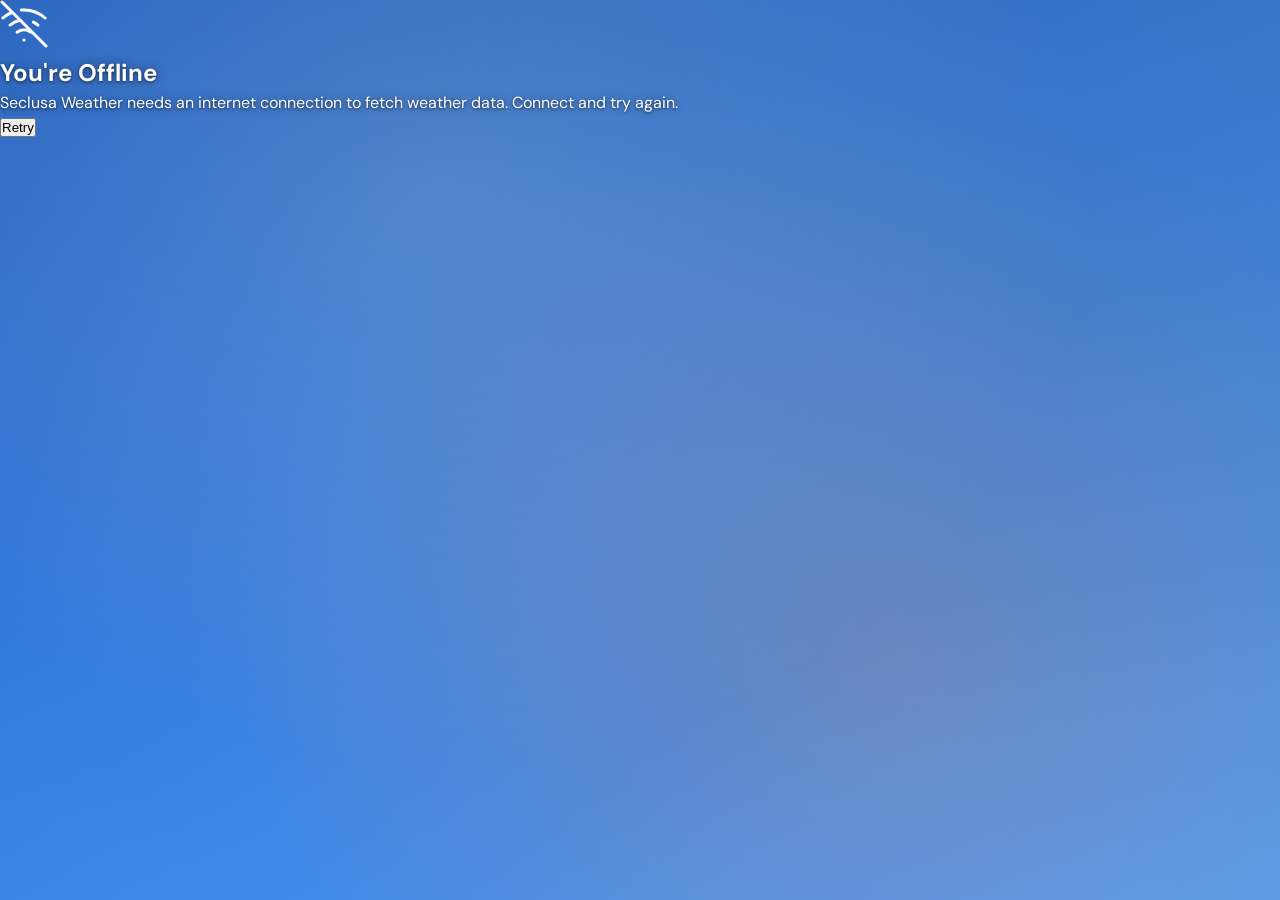
==== commit aa58b9a2: "v0.6.0: local fonts, UI pop polish, CSP without unsafe-inline Bundle DM Sans/Sora, stagger/Now/Today" ====
--- a/offline.html
+++ b/offline.html
@@ -6,10 +6,10 @@
   <meta name="theme-color" content="#2f6fcf">
   <meta name="referrer" content="no-referrer">
   <meta http-equiv="Permissions-Policy" content="camera=(), microphone=(), geolocation=(), gyroscope=(), magnetometer=(), accelerometer=(), payment=(), usb=(), midi=(), bluetooth=(), serial=(), interest-cohort=(), idle-detection=(), screen-wake-lock=(), picture-in-picture=(), fullscreen=(), clipboard-read=(), clipboard-write=()">
-  <meta http-equiv="Content-Security-Policy" content="default-src 'self'; base-uri 'self'; form-action 'self'; object-src 'none'; upgrade-insecure-requests; connect-src 'none'; img-src 'self'; style-src 'self' 'unsafe-inline'; script-src 'self'; frame-ancestors 'none';">
+  <meta http-equiv="Content-Security-Policy" content="default-src 'self'; base-uri 'self'; form-action 'self'; object-src 'none'; upgrade-insecure-requests; connect-src 'none'; img-src 'self'; font-src 'self'; style-src 'self'; script-src 'self'; frame-ancestors 'none';">
   <title>Seclusa Weather - Offline</title>
-  <link rel="stylesheet" href="css/style.css?v=0.5.36">
-  <link rel="stylesheet" href="css/responsive.css?v=0.5.36">
+  <link rel="stylesheet" href="css/style.css?v=0.6.0">
+  <link rel="stylesheet" href="css/responsive.css?v=0.6.0">
   <style>
     body {
       display: flex;
@@ -59,6 +59,6 @@
     <p>Seclusa Weather needs an internet connection to fetch weather data. Connect and try again.</p>
     <button id="retryBtn">Retry</button>
   </div>
-  <script src="js/offline.js?v=0.5.36"></script>
+  <script src="js/offline.js?v=0.6.0"></script>
 </body>
 </html>
--- a/css/style.css
+++ b/css/style.css
@@ -1,3 +1,51 @@
+@font-face {
+  font-family: 'DM Sans';
+  font-style: normal;
+  font-weight: 400;
+  font-display: swap;
+  src: url('../assets/fonts/dm-sans-latin-400-normal.woff2') format('woff2');
+}
+
+@font-face {
+  font-family: 'DM Sans';
+  font-style: normal;
+  font-weight: 600;
+  font-display: swap;
+  src: url('../assets/fonts/dm-sans-latin-600-normal.woff2') format('woff2');
+}
+
+@font-face {
+  font-family: 'DM Sans';
+  font-style: normal;
+  font-weight: 700;
+  font-display: swap;
+  src: url('../assets/fonts/dm-sans-latin-700-normal.woff2') format('woff2');
+}
+
+@font-face {
+  font-family: 'Sora';
+  font-style: normal;
+  font-weight: 600;
+  font-display: swap;
+  src: url('../assets/fonts/sora-latin-600-normal.woff2') format('woff2');
+}
+
+@font-face {
+  font-family: 'Sora';
+  font-style: normal;
+  font-weight: 700;
+  font-display: swap;
+  src: url('../assets/fonts/sora-latin-700-normal.woff2') format('woff2');
+}
+
+@font-face {
+  font-family: 'Sora';
+  font-style: normal;
+  font-weight: 800;
+  font-display: swap;
+  src: url('../assets/fonts/sora-latin-800-normal.woff2') format('woff2');
+}
+
 :root {
   --color-bg-start: #4facfe;
   --color-bg-end: #00f2fe;
@@ -8,8 +56,8 @@
   --color-text-muted: rgba(255, 255, 255, 0.9);
   --color-accent: #ffd166;
   --color-accent-2: #ff6b9d;
-  --font-body: -apple-system, BlinkMacSystemFont, 'Segoe UI', Roboto, 'Helvetica Neue', Arial, sans-serif;
-  --font-heading: var(--font-body);
+  --font-body: 'DM Sans', -apple-system, BlinkMacSystemFont, 'Segoe UI', Roboto, 'Helvetica Neue', Arial, sans-serif;
+  --font-heading: 'Sora', 'DM Sans', -apple-system, BlinkMacSystemFont, 'Segoe UI', sans-serif;
   --radius: 16px;
   --radius-sm: 10px;
   --shadow: 0 8px 32px rgba(0, 0, 0, 0.28);
@@ -146,6 +194,16 @@
     transition-duration: 0.01ms !important;
     scroll-behavior: auto !important;
   }
+
+  .weather-content--stagger > .current-weather,
+  .weather-content--stagger > .forecast-section,
+  .weather-content--stagger > .hourly-section,
+  .weather-content--stagger > .detail-section,
+  .weather-content--stagger > .earth-arc {
+    animation: none !important;
+    opacity: 1;
+    transform: none;
+  }
 }
 
 .hidden {
@@ -688,7 +746,7 @@
   color: var(--color-text);
   text-shadow: var(--text-shadow);
   pointer-events: none;
-  transform: translateY(-80px);
+  transform: translateY(var(--ptr-y, -80px));
   transition: transform 0.18s ease-out;
 }
 
@@ -799,8 +857,22 @@
   transform: translateY(0);
 }
 
+.weather-content--stagger > .current-weather,
+.weather-content--stagger > .forecast-section,
+.weather-content--stagger > .hourly-section,
+.weather-content--stagger > .detail-section,
+.weather-content--stagger > .earth-arc {
+  animation: fadeSlideIn 0.45s ease both;
+}
+
+.weather-content--stagger > .current-weather { animation-delay: 0ms; }
+.weather-content--stagger > .forecast-section { animation-delay: 70ms; }
+.weather-content--stagger > .hourly-section { animation-delay: 140ms; }
+.weather-content--stagger > .detail-section { animation-delay: 210ms; }
+.weather-content--stagger > .earth-arc { animation-delay: 280ms; }
+
 .section-title {
-  font-family: var(--font-body);
+  font-family: var(--font-heading);
   font-size: 1.35rem;
   font-weight: 700;
   margin-bottom: 0.85rem;
@@ -873,8 +945,8 @@
   display: flex;
   flex-direction: column;
   position: relative;
-  padding: 1.35rem 1.4rem 1.25rem;
-  margin-bottom: 1.5rem;
+  padding: 1.35rem 1.4rem 1.1rem;
+  margin-bottom: 1.15rem;
   background:
     var(--glass-sheen),
     var(--color-card);
@@ -905,10 +977,27 @@
   justify-content: space-between;
   align-items: flex-start;
   margin-bottom: 0.8rem;
+  gap: 0.75rem;
+}
+
+.current-weather__heading {
+  min-width: 0;
+  flex: 1;
+}
+
+.current-weather__updated {
+  font-size: 0.7rem;
+  font-weight: 600;
+  letter-spacing: 0.04em;
+  text-transform: uppercase;
+  color: var(--color-text-muted);
+  opacity: 0.85;
+  margin: 0 0 0.28rem;
+  line-height: 1.2;
 }
 
 .current-weather__location {
-  font-family: var(--font-body);
+  font-family: var(--font-heading);
   font-size: 1.6rem;
   font-weight: 700;
   letter-spacing: -0.01em;
@@ -954,23 +1043,23 @@
 
 .current-weather__temp-row {
   display: flex;
-  align-items: baseline;
-  gap: 1rem;
+  align-items: center;
+  gap: 0.85rem;
   margin-bottom: 0.15rem;
   flex-wrap: wrap;
 }
 
 .current-weather__temp {
-  font-family: var(--font-body);
+  font-family: var(--font-heading);
   font-size: 4.1rem;
   font-weight: 700;
   line-height: 1;
   color: var(--color-text);
+  letter-spacing: -0.03em;
 }
 
 .current-weather__meta {
   display: flex;
-  justify-content: space-between;
   align-items: baseline;
   gap: 1rem;
   flex-wrap: wrap;
@@ -983,30 +1072,27 @@
   margin-bottom: 0;
 }
 
-.current-weather__updated {
-  font-size: 0.75rem;
-  color: var(--color-text-muted);
-  margin-bottom: 0;
-}
-
 .current-weather__summary {
-  font-size: 0.88rem;
+  font-size: 0.8rem;
   font-weight: 600;
+  letter-spacing: 0.01em;
   color: var(--color-text);
-  padding: 0.3rem 0.7rem;
-  background: rgba(255, 255, 255, 0.1);
-  border-radius: 8px;
-  border: 1px solid rgba(255, 255, 255, 0.12);
-  white-space: nowrap;
-  align-self: center;
+  padding: 0.35rem 0.75rem;
+  background: rgba(255, 255, 255, 0.12);
+  border-radius: 999px;
+  border: 1px solid rgba(255, 255, 255, 0.14);
+  backdrop-filter: blur(8px);
+  line-height: 1.25;
+  max-width: min(100%, 22rem);
+  text-wrap: balance;
 }
 
 .current-weather__celestial {
   display: flex;
-  align-items: center;
+  align-items: flex-start;
   justify-content: center;
   gap: 1.4rem;
-  margin: 0.35rem 0 0.45rem;
+  margin: 0.35rem 0 0.25rem;
 }
 
 .celestial {
@@ -1060,27 +1146,93 @@
   width: 1px;
   height: 3rem;
   background: var(--color-card-border);
-}
-
-.current-weather__phase {
-  text-align: center;
-  font-size: 0.95rem;
-  font-weight: 700;
-  color: var(--color-text-muted);
-  margin-bottom: 0.65rem;
+  align-self: center;
 }
 
 .current-weather__arc {
   position: relative;
-  margin-top: 0.4rem;
-  width: min(100%, 360px);
-  margin-left: auto;
-  margin-right: auto;
+  margin: 0.15rem auto 0;
+  width: min(100%, 340px);
   aspect-ratio: 1 / 1;
   height: auto;
   z-index: 0;
   pointer-events: none;
   overflow: visible;
+}
+
+/* Earth / sun-moon path — own pill at bottom of weather content */
+.earth-arc {
+  position: relative;
+  display: flex;
+  flex-direction: column;
+  align-items: stretch;
+  padding: 0.85rem 0.9rem 0.9rem;
+  margin: 0.35rem 0 0.4rem;
+  background:
+    radial-gradient(120% 90% at 50% -10%, rgba(255, 255, 255, 0.10), rgba(255, 255, 255, 0) 55%),
+    var(--glass-sheen),
+    var(--color-card);
+  border: 1px solid var(--color-card-border);
+  border-radius: calc(var(--radius) + 4px);
+  backdrop-filter: blur(var(--blur));
+  box-shadow: var(--shadow), 0 10px 28px -16px rgba(0, 0, 0, 0.45);
+  animation: fadeSlideIn 0.5s ease 0.18s both;
+  overflow: hidden;
+}
+
+.earth-arc.hidden {
+  display: none;
+}
+
+.earth-arc__head {
+  display: flex;
+  flex-direction: row;
+  flex-wrap: wrap;
+  align-items: baseline;
+  justify-content: space-between;
+  gap: 0.25rem 0.75rem;
+  margin-bottom: 0.35rem;
+}
+
+.earth-arc__title {
+  font-size: 0.78rem;
+  font-weight: 700;
+  text-transform: uppercase;
+  letter-spacing: 0.06em;
+  color: var(--color-text-muted);
+}
+
+.earth-arc .current-weather__arc {
+  width: min(100%, 300px);
+  margin-top: 0.15rem;
+}
+
+.earth-arc__facts {
+  display: grid;
+  grid-template-columns: repeat(2, minmax(0, 1fr));
+  gap: 0.75rem 1.1rem;
+  margin-top: 0.65rem;
+  padding-top: 0.6rem;
+  border-top: 1px solid rgba(255, 255, 255, 0.12);
+}
+
+.earth-arc__group-title {
+  font-size: 0.72rem;
+  font-weight: 800;
+  text-transform: uppercase;
+  letter-spacing: 0.07em;
+  color: var(--color-text-muted);
+  margin-bottom: 0.15rem;
+}
+
+.earth-arc__list {
+  margin-top: 0;
+  border-top: none;
+}
+
+.earth-arc__row.earth-arc__row--phase .hourly-modal__row-value {
+  color: #e0e7ff;
+  text-shadow: 0 1px 10px rgba(129, 140, 248, 0.45);
 }
 
 .current-weather__arc-svg {
@@ -1141,44 +1293,22 @@
   font-size: 4.2px;
 }
 
-.current-weather__arc-label {
-  position: absolute;
-  font-size: 0.92rem;
-  font-weight: 800;
-  color: var(--color-text, #fff);
-  line-height: 1.15;
-  white-space: nowrap;
-  max-width: none;
-  z-index: 2;
-  pointer-events: none;
-  text-shadow: 0 1px 4px rgba(0, 0, 0, 0.55), 0 0 10px rgba(0, 0, 0, 0.25);
-  letter-spacing: -0.01em;
-}
-
-.current-weather__arc-label--rise {
-  left: 0;
-  top: 60%;
-  transform: none;
-  text-align: left;
-}
-
-.current-weather__arc-label--set {
-  right: 0;
-  top: 60%;
-  transform: none;
-  text-align: right;
-}
-
 .current-weather__arc-orb {
   position: absolute;
   width: 36px;
   height: 36px;
+  left: var(--orb-x, 50%);
+  top: var(--orb-y, 50%);
   transform: translate(-50%, -50%);
   border-radius: 50%;
   filter: drop-shadow(0 2px 10px rgba(0, 0, 0, 0.25));
   transition: left 0.6s ease, top 0.6s ease, opacity 0.4s ease;
 }
 
+.current-weather__arc-orb.is-hidden {
+  display: none;
+}
+
 .current-weather__arc-orb svg {
   width: 100%;
   height: 100%;
@@ -1186,25 +1316,41 @@
 }
 
 .current-weather__arc-sun {
+  --orb-x: var(--sun-x, 50%);
+  --orb-y: var(--sun-y, 50%);
   color: #FFD93D;
   z-index: 2;
 }
 
 .current-weather__arc-moon {
+  --orb-x: var(--moon-x, 50%);
+  --orb-y: var(--moon-y, 50%);
   color: #E8D44D;
   z-index: 1;
 }
 
+/* Below horizon: dim / fade, don't hard-hide — still shows where body is. */
 .current-weather__arc-orb.is-below {
-  opacity: 0.45;
-  filter: drop-shadow(0 1px 6px rgba(0, 0, 0, 0.35)) brightness(0.75);
+  opacity: 0.42;
+  filter: drop-shadow(0 1px 6px rgba(0, 0, 0, 0.45)) brightness(0.85);
+  box-shadow: none;
+}
+
+.current-weather__arc-sun.is-below {
+  box-shadow: 0 0 10px 2px rgba(255, 217, 61, 0.22);
+}
+
+.current-weather__arc-moon.is-below {
+  box-shadow: 0 0 8px 2px rgba(200, 220, 255, 0.18);
 }
 
 .current-weather__arc-sun:not(.is-below) {
+  opacity: 1;
   box-shadow: 0 0 18px 5px rgba(255, 217, 61, 0.45);
 }
 
 .current-weather__arc-moon:not(.is-below) {
+  opacity: 1;
   box-shadow: 0 0 10px 2px rgba(200, 220, 255, 0.25);
 }
 
@@ -1345,6 +1491,53 @@
 
 .conditions-item--press {
   cursor: pointer;
+  transition: background 0.15s ease, transform 0.15s ease, box-shadow 0.15s ease;
+}
+
+/* Shared press + hover affordances on interactive tiles */
+.hourly-tile:active,
+.forecast-card__row:active,
+.conditions-item--press:active,
+.hourly-chart__mode:active {
+  transform: scale(0.98);
+}
+
+@media (hover: hover) {
+  .hourly-tile:hover {
+    background: var(--color-card-hover);
+    box-shadow: inset 0 1px 0 rgba(255, 255, 255, 0.22);
+  }
+
+  .hourly-tile--now:hover {
+    background: linear-gradient(180deg, rgba(255, 209, 102, 0.32), rgba(255, 255, 255, 0.1));
+    box-shadow:
+      inset 0 0 0 1px rgba(255, 209, 102, 0.55),
+      inset 0 -3px 0 0 var(--color-accent),
+      inset 0 1px 0 rgba(255, 255, 255, 0.28);
+  }
+
+  .forecast-card__row:hover {
+    background: var(--color-card-hover);
+    box-shadow: inset 0 1px 0 rgba(255, 255, 255, 0.18);
+  }
+
+  .forecast-card__row--today:hover {
+    background: linear-gradient(90deg, rgba(255, 209, 102, 0.28), rgba(255, 255, 255, 0.08) 55%);
+    box-shadow:
+      inset 4px 0 0 var(--color-accent),
+      inset 0 1px 0 rgba(255, 255, 255, 0.2);
+  }
+
+  .conditions-item--press:hover {
+    background: rgba(255, 255, 255, 0.1);
+    box-shadow: inset 0 1px 0 rgba(255, 255, 255, 0.16);
+  }
+
+  .hourly-chart__mode:hover {
+    color: var(--color-text);
+    background: rgba(255, 255, 255, 0.1);
+    box-shadow: inset 0 1px 0 rgba(255, 255, 255, 0.14);
+  }
 }
 
 .conditions-item--wide {
@@ -1463,6 +1656,51 @@
   color: #fff;
   line-height: 1.3;
 }
+
+/* Discrete tone classes — replace inline color/background styles for CSP */
+.tone-good { color: #4caf50; }
+.tone-fair { color: #8bc34a; }
+.tone-moderate { color: #ff9800; }
+.tone-high { color: #f44336; }
+.tone-very-high { color: #9c27b0; }
+.tone-extreme { color: #880e4f; }
+.tone-hazard { color: #4a148c; }
+
+.uv-badge.tone-good { background: #4caf50; color: #fff; }
+.uv-badge.tone-fair { background: #8bc34a; color: #fff; }
+.uv-badge.tone-moderate { background: #ff9800; color: #fff; }
+.uv-badge.tone-high { background: #f44336; color: #fff; }
+.uv-badge.tone-very-high { background: #9c27b0; color: #fff; }
+.uv-badge.tone-extreme { background: #880e4f; color: #fff; }
+.uv-badge.tone-hazard { background: #4a148c; color: #fff; }
+
+.temp-tone-t0 { color: #5b6ee1; -webkit-text-fill-color: #5b6ee1; }
+.temp-tone-t1 { color: #3b7dd8; -webkit-text-fill-color: #3b7dd8; }
+.temp-tone-t2 { color: #4aa3df; -webkit-text-fill-color: #4aa3df; }
+.temp-tone-t3 { color: #34a0a4; -webkit-text-fill-color: #34a0a4; }
+.temp-tone-t4 { color: #52b788; -webkit-text-fill-color: #52b788; }
+.temp-tone-t5 { color: #f2a541; -webkit-text-fill-color: #f2a541; }
+.temp-tone-t6 { color: #e76f2e; -webkit-text-fill-color: #e76f2e; }
+.temp-tone-t7 { color: #d0342c; -webkit-text-fill-color: #d0342c; }
+.temp-tone-t8 { color: #a4161a; -webkit-text-fill-color: #a4161a; }
+
+.pollen-row__fill.tone-good { background: #5fb84d; }
+.pollen-row__fill.tone-moderate { background: #ff9800; }
+.pollen-row__fill.tone-high { background: #f44336; }
+.pollen-row__fill.tone-extreme { background: #880e4f; }
+
+.pollen-w-0 { width: 0%; } .pollen-w-5 { width: 5%; } .pollen-w-10 { width: 10%; }
+.pollen-w-15 { width: 15%; } .pollen-w-20 { width: 20%; } .pollen-w-25 { width: 25%; }
+.pollen-w-30 { width: 30%; } .pollen-w-35 { width: 35%; } .pollen-w-40 { width: 40%; }
+.pollen-w-45 { width: 45%; } .pollen-w-50 { width: 50%; } .pollen-w-55 { width: 55%; }
+.pollen-w-60 { width: 60%; } .pollen-w-65 { width: 65%; } .pollen-w-70 { width: 70%; }
+.pollen-w-75 { width: 75%; } .pollen-w-80 { width: 80%; } .pollen-w-85 { width: 85%; }
+.pollen-w-90 { width: 90%; } .pollen-w-95 { width: 95%; } .pollen-w-100 { width: 100%; }
+
+.hourly-chart__legend-swatch--temp { background: #FF7043; }
+.hourly-chart__legend-swatch--dew { background: #26C6DA; }
+.hourly-chart__legend-swatch--rain { background: #38BDF8; }
+.hourly-chart__legend-swatch--solar { background: #FACC15; }
 
 .weather-compass {
   display: flex;
@@ -1625,70 +1863,92 @@
   color: var(--color-text-muted);
 }
 
-.hourly-chart__nav {
-  display: inline-flex;
-  align-items: center;
-  gap: 0.3rem;
-}
-
-.hourly-chart__arrow {
-  width: 26px;
-  height: 26px;
-  display: inline-flex;
-  align-items: center;
-  justify-content: center;
-  border: none;
-  border-radius: 50%;
-  background: rgba(255, 255, 255, 0.14);
-  color: var(--color-text);
-  font-size: 1.05rem;
-  line-height: 1;
-  cursor: pointer;
-  -webkit-tap-highlight-color: transparent;
-  transition: background 0.15s ease, transform 0.15s ease;
-}
-
-.hourly-chart__arrow:hover {
-  background: rgba(255, 255, 255, 0.3);
-}
-
-.hourly-chart__arrow:active {
-  transform: scale(0.92);
-}
-
 .hourly-chart__modes {
-  display: flex;
-  flex-wrap: wrap;
-  gap: 0.35rem;
-  margin-bottom: 0.8rem;
+  display: grid;
+  grid-template-columns: repeat(3, minmax(0, 1fr));
+  gap: 0.2rem;
+  margin-bottom: 0.85rem;
+  padding: 0.22rem;
   max-width: 100%;
+  border-radius: 999px;
+  background: rgba(0, 0, 0, 0.18);
+  border: 1px solid rgba(255, 255, 255, 0.14);
+  box-shadow: inset 0 1px 0 rgba(255, 255, 255, 0.06);
 }
 
 .hourly-chart__mode {
-  flex: 0 0 auto;
-  padding: 0.32rem 0.7rem;
+  appearance: none;
+  flex: 1 1 0;
+  min-width: 0;
+  padding: 0.42rem 0.55rem;
   font-family: var(--font-body);
   font-size: 0.78rem;
-  font-weight: 600;
-  color: var(--color-text);
-  background: var(--color-card);
-  border: 1px solid var(--color-card-border);
-  border-radius: 50px;
+  font-weight: 700;
+  letter-spacing: 0.02em;
+  color: var(--color-text-muted);
+  background: transparent;
+  border: 1px solid transparent;
+  border-radius: 999px;
   cursor: pointer;
   white-space: nowrap;
-  backdrop-filter: blur(var(--blur));
-  transition: background 0.15s ease, color 0.15s ease;
-}
-
-.hourly-chart__mode:hover {
-  background: var(--color-card-hover);
+  text-align: center;
+  line-height: 1.2;
+  -webkit-tap-highlight-color: transparent;
+  transition:
+    background 0.18s ease,
+    color 0.18s ease,
+    border-color 0.18s ease,
+    box-shadow 0.18s ease,
+    transform 0.15s ease;
+}
+
+.hourly-chart__mode:focus-visible {
+  outline: 2px solid rgba(255, 255, 255, 0.55);
+  outline-offset: 2px;
+}
+
+.hourly-chart__mode:active {
+  transform: scale(0.98);
 }
 
 .hourly-chart__mode.is-active {
-  background: linear-gradient(90deg, #22d3ee, #38bdf8);
   color: #fff;
   border-color: transparent;
-  box-shadow: 0 4px 16px -4px rgba(34, 211, 238, 0.65);
+  box-shadow:
+    0 4px 14px -4px rgba(0, 0, 0, 0.35),
+    inset 0 1px 0 rgba(255, 255, 255, 0.28);
+}
+
+.hourly-chart__mode--temp.is-active {
+  background: linear-gradient(135deg, #ff8a65, #ff7043 55%, #f4511e);
+  box-shadow:
+    0 6px 18px -6px rgba(255, 112, 67, 0.7),
+    inset 0 1px 0 rgba(255, 255, 255, 0.3);
+}
+
+.hourly-chart__mode--rain.is-active {
+  background: linear-gradient(135deg, #67e8f9, #38bdf8 55%, #0ea5e9);
+  box-shadow:
+    0 6px 18px -6px rgba(56, 189, 248, 0.7),
+    inset 0 1px 0 rgba(255, 255, 255, 0.3);
+}
+
+.hourly-chart__mode--solar.is-active {
+  color: #1a1408;
+  background: linear-gradient(135deg, #fde68a, #facc15 55%, #eab308);
+  box-shadow:
+    0 6px 18px -6px rgba(250, 204, 21, 0.65),
+    inset 0 1px 0 rgba(255, 255, 255, 0.45);
+}
+
+body.dynamic-text.auto-dark .hourly-chart__modes {
+  background: rgba(0, 0, 0, 0.08);
+  border-color: rgba(0, 0, 0, 0.12);
+}
+
+body.theme-dark .hourly-chart__modes {
+  background: rgba(0, 0, 0, 0.28);
+  border-color: rgba(255, 255, 255, 0.12);
 }
 
 .hourly-chart__hint {
@@ -1831,17 +2091,11 @@
   scroll-snap-align: start;
 }
 
-.hourly-tile:hover {
-  background: var(--color-card-hover);
-}
-
-.hourly-tile:active {
-  transform: scale(0.97);
-}
-
 .hourly-tile--now {
-  background: linear-gradient(180deg, rgba(255, 209, 102, 0.22), rgba(255, 255, 255, 0.08));
-  box-shadow: inset 0 0 0 1px rgba(255, 209, 102, 0.45);
+  background: linear-gradient(180deg, rgba(255, 209, 102, 0.26), rgba(255, 255, 255, 0.08));
+  box-shadow:
+    inset 0 0 0 1px rgba(255, 209, 102, 0.5),
+    inset 0 -3px 0 0 var(--color-accent);
   position: relative;
   padding-top: 1.55rem;
 }
@@ -1850,13 +2104,13 @@
   content: '';
   position: absolute;
   left: 50%;
-  top: 0.45rem;
-  width: 5px;
-  height: 5px;
+  top: 0.4rem;
+  width: 6px;
+  height: 6px;
   border-radius: 50%;
   background: var(--color-accent);
   transform: translateX(-50%);
-  box-shadow: 0 0 8px rgba(255, 209, 102, 0.7);
+  box-shadow: 0 0 10px rgba(255, 209, 102, 0.8);
 }
 
 .hourly-tile__time {
@@ -1893,8 +2147,10 @@
 }
 
 .hourly-tile--now .hourly-tile__temp {
-  font-size: 1.6rem;
+  font-family: var(--font-heading);
+  font-size: 1.75rem;
   font-weight: 800;
+  letter-spacing: -0.02em;
 }
 
 .hourly-tile__label {
@@ -1980,6 +2236,7 @@
   display: flex;
   flex-direction: column;
   box-sizing: border-box;
+  min-height: var(--forecast-page-h, auto);
 }
 
 .forecast-card__pager {
@@ -2076,21 +2333,16 @@
   border-top: none;
 }
 
-.forecast-card__row:hover {
-  background: var(--color-card-hover);
-}
-
-.forecast-card__row:active {
-  transform: scale(0.99);
-}
-
 .forecast-card__row--today {
-  background: linear-gradient(90deg, rgba(255, 209, 102, 0.18), rgba(255, 255, 255, 0.06));
-  box-shadow: inset 3px 0 0 var(--color-accent);
+  background: linear-gradient(90deg, rgba(255, 209, 102, 0.22), rgba(255, 255, 255, 0.05) 55%);
+  box-shadow: inset 4px 0 0 var(--color-accent);
 }
 
 .forecast-card__row--today .forecast-card__weekday {
+  font-family: var(--font-heading);
+  font-weight: 800;
   color: var(--color-accent);
+  letter-spacing: -0.01em;
 }
 
 .forecast-card__day {
@@ -2246,6 +2498,7 @@
 /* Hourly detail modal */
 body.has-modal {
   overflow: hidden;
+  overscroll-behavior: none;
 }
 
 .hourly-modal {
@@ -2256,6 +2509,7 @@
   place-items: center;
   padding: 0.6rem;
   overflow: hidden;
+  overscroll-behavior: none;
 }
 
 .hourly-modal__backdrop {
@@ -2273,7 +2527,7 @@
   gap: 0.25rem;
   width: min(440px, 96vw);
   height: auto;
-  max-height: min(90dvh, 90vh);
+  max-height: none;
   background: rgba(15, 40, 90, 0.55);
   border: 1px solid rgba(255, 255, 255, 0.25);
   border-radius: 18px;
@@ -2282,6 +2536,7 @@
   touch-action: manipulation;
   animation: hourlyModalIn 0.38s cubic-bezier(0.22, 1, 0.36, 1);
   overflow: hidden;
+  overscroll-behavior: none;
 }
 
 .hourly-modal__body {
@@ -2293,6 +2548,9 @@
   text-align: center;
   color: #eef2ff;
   overflow: hidden;
+  overscroll-behavior: none;
+  display: flex;
+  flex-direction: column;
 }
 
 .hourly-modal__viewport {
@@ -2300,52 +2558,123 @@
   width: 100%;
   overflow: hidden;
   touch-action: pan-x;
+  overscroll-behavior: none;
+  flex: 0 0 auto;
 }
 
 .hourly-modal__track {
   display: flex;
   width: 300%;
   will-change: transform;
-  transform: translate3d(-33.3333%, 0, 0);
+  transform: translate3d(calc(-33.3333% + var(--modal-drag-x, 0px)), 0, 0);
+  transition: var(--modal-drag-tr, none);
+  overflow: hidden;
+}
+
+.hourly-modal--sized .hourly-modal__viewport,
+.hourly-modal--sized .hourly-modal__track,
+.hourly-modal--sized .hourly-modal__slide,
+.hourly-modal--sized .hourly-modal__pane:not(.hourly-modal__pane--empty) {
+  height: var(--modal-pane-h);
+  max-height: var(--modal-pane-h);
+  overflow: hidden;
 }
 
 .hourly-modal__slide {
   flex: 0 0 33.3333%;
   width: 33.3333%;
   box-sizing: border-box;
+  overflow: hidden;
 }
 
 .hourly-modal__pane {
-  padding: 0.85rem 0.7rem 0.65rem;
+  padding: 0.7rem 0.65rem 0.35rem;
+  padding-right: max(0.65rem, 2.6rem); /* clear the × button — short summaries make head clipping obvious */
   box-sizing: border-box;
   display: flex;
   flex-direction: column;
   justify-content: flex-start;
-  gap: 0.12rem;
-  overflow: hidden;
+  gap: 0.08rem;
+  overflow: hidden !important;
+  overscroll-behavior: none;
+  -webkit-overflow-scrolling: auto;
 }
 
 .hourly-modal__pane--empty {
   opacity: 0;
-  min-height: 8rem;
+  min-height: 0;
+  height: 0;
+  padding: 0;
+  overflow: hidden;
 }
 
 .hourly-modal__stats {
   display: grid;
   grid-template-columns: repeat(3, 1fr);
   gap: 0.35rem;
-  margin-top: 0.55rem;
+  margin-top: 0.45rem;
   text-align: left;
   flex: 0 0 auto;
   align-content: start;
+  /* Fixed chip count → stable enlarge height (hourly 10 ≈ 4 rows, forecast 7 ≈ 3). */
+  min-height: calc(4 * 2.75rem + 3 * 0.35rem);
+}
+
+.hourly-modal--forecast .hourly-modal__stats {
+  grid-template-columns: repeat(3, 1fr);
+  min-height: calc(3 * 2.75rem + 2 * 0.35rem);
+}
+
+.hourly-modal__list {
+  display: flex;
+  flex-direction: column;
+  gap: 0;
+  margin-top: 0.45rem;
+  text-align: left;
+  flex: 0 0 auto;
+  border-top: 1px solid rgba(255, 255, 255, 0.12);
+}
+
+.hourly-modal__row {
+  display: flex;
+  align-items: baseline;
+  justify-content: space-between;
+  gap: 0.75rem;
+  padding: 0.42rem 0.1rem;
+  border-bottom: 1px solid rgba(255, 255, 255, 0.08);
+  font-size: 0.92rem;
+  line-height: 1.3;
+  min-height: 2rem;
+  box-sizing: border-box;
+}
+
+.hourly-modal__row:last-child {
+  border-bottom: none;
+}
+
+.hourly-modal__row-label {
+  opacity: 0.72;
+  font-weight: 600;
+  flex-shrink: 0;
+  font-size: 0.88rem;
+}
+
+.hourly-modal__row-value {
+  font-weight: 800;
+  text-align: right;
+  min-width: 0;
+  overflow-wrap: anywhere;
+  font-size: 0.95rem;
 }
 
 .hourly-modal__hint {
-  margin-top: 0.45rem;
-  padding-top: 0.15rem;
+  flex: 0 0 auto;
+  margin: 0;
+  padding: 0.35rem 0.75rem 0.55rem;
   font-size: 0.68rem;
-  opacity: 0.6;
-  flex-shrink: 0;
+  opacity: 0.65;
+  text-align: center;
+  border-top: 1px solid rgba(255, 255, 255, 0.1);
 }
 
 .hourly-modal__close {
@@ -2400,6 +2729,20 @@
   margin-bottom: 0.1rem;
 }
 
+.hourly-modal__head {
+  font-family: var(--font-heading);
+  font-size: 0.9rem;
+  font-weight: 700;
+  letter-spacing: -0.01em;
+  line-height: 1.35;
+  opacity: 0.95;
+  margin: 0 0 0.15rem;
+  padding-right: 0.25rem;
+  white-space: nowrap;
+  overflow: hidden;
+  text-overflow: clip; /* never ellipsis-truncate day/date */
+}
+
 .hourly-modal__time {
   font-size: 1.05rem;
   font-weight: 700;
@@ -2428,6 +2771,16 @@
   background: none;
 }
 
+.hourly-modal__temp.temp-tone-t0 { color: #5b6ee1; -webkit-text-fill-color: #5b6ee1; }
+.hourly-modal__temp.temp-tone-t1 { color: #3b7dd8; -webkit-text-fill-color: #3b7dd8; }
+.hourly-modal__temp.temp-tone-t2 { color: #4aa3df; -webkit-text-fill-color: #4aa3df; }
+.hourly-modal__temp.temp-tone-t3 { color: #34a0a4; -webkit-text-fill-color: #34a0a4; }
+.hourly-modal__temp.temp-tone-t4 { color: #52b788; -webkit-text-fill-color: #52b788; }
+.hourly-modal__temp.temp-tone-t5 { color: #f2a541; -webkit-text-fill-color: #f2a541; }
+.hourly-modal__temp.temp-tone-t6 { color: #e76f2e; -webkit-text-fill-color: #e76f2e; }
+.hourly-modal__temp.temp-tone-t7 { color: #d0342c; -webkit-text-fill-color: #d0342c; }
+.hourly-modal__temp.temp-tone-t8 { color: #a4161a; -webkit-text-fill-color: #a4161a; }
+
 .hourly-modal__temp-low {
   font-size: 1.05rem;
   font-weight: 700;
@@ -2441,24 +2794,27 @@
 }
 
 .hourly-modal__summary {
-  margin: 0.35rem auto 0.15rem;
-  max-width: 36ch;
-  font-size: 0.88rem;
+  margin: 0.25rem auto 0.15rem;
+  max-width: 38ch;
+  font-size: 0.84rem;
   font-weight: 600;
   font-style: italic;
-  line-height: 1.4;
+  line-height: 1.35;
   opacity: 0.95;
   color: #eef2ff;
   text-wrap: pretty;
-  flex-shrink: 0;
+  flex: 0 0 auto;
+  /* Reserve 5 lines as a safety buffer; never show more */
+  min-height: calc(1.35em * 5);
+  max-height: calc(1.35em * 5);
+  overflow: hidden;
   display: -webkit-box;
   -webkit-box-orient: vertical;
-  -webkit-line-clamp: 3;
-  overflow: hidden;
+  -webkit-line-clamp: 5;
 }
 
 .hourly-modal__stat {
-  padding: 0.4rem 0.45rem;
+  padding: 0.45rem 0.5rem;
   background: rgba(148, 163, 184, 0.18);
   border: 1px solid rgba(255, 255, 255, 0.14);
   border-radius: 10px;
@@ -2471,17 +2827,17 @@
 
 .hourly-modal__stat-label {
   display: block;
-  font-size: 0.52rem;
+  font-size: 0.58rem;
   font-weight: 700;
   text-transform: uppercase;
   letter-spacing: 0.05em;
   opacity: 0.75;
-  margin-bottom: 0.12rem;
+  margin-bottom: 0.14rem;
   overflow-wrap: anywhere;
 }
 
 .hourly-modal__stat-value {
-  font-size: 0.78rem;
+  font-size: 0.88rem;
   font-weight: 800;
   line-height: 1.15;
   overflow-wrap: anywhere;
@@ -2533,13 +2889,42 @@
   opacity: 0.8;
 }
 
+.hourly-modal--dense .hourly-modal__pane {
+  padding: 0.55rem 0.5rem 0.35rem;
+  padding-right: max(0.5rem, 2.5rem);
+  gap: 0.06rem;
+}
+.hourly-modal--dense .hourly-modal__temp {
+  font-size: 1.5rem;
+}
+.hourly-modal--dense .hourly-modal__summary {
+  font-size: 0.78rem;
+  margin: 0.15rem auto 0.1rem;
+  line-height: 1.3;
+  min-height: calc(1.3em * 5);
+  max-height: calc(1.3em * 5);
+}
+.hourly-modal--dense .hourly-modal__stats {
+  gap: 0.25rem;
+  margin-top: 0.3rem;
+}
+.hourly-modal--dense .hourly-modal__stat {
+  padding: 0.28rem 0.32rem;
+}
+.hourly-modal--dense .hourly-modal__stat-label {
+  font-size: 0.48rem;
+}
+.hourly-modal--dense .hourly-modal__stat-value {
+  font-size: 0.7rem;
+}
+
 @media (max-width: 520px) {
   .hourly-modal {
     padding: 0.35rem;
   }
   .hourly-modal__card {
     width: 100%;
-    max-height: min(72dvh, 72vh);
+    max-height: none;
     border-radius: 14px;
     gap: 0.08rem;
   }
@@ -2549,54 +2934,37 @@
     font-size: 1.25rem;
   }
   .hourly-modal__pane {
-    padding: 0.55rem 0.45rem 0.4rem;
+    padding: 0.55rem 0.45rem 0.35rem;
+    padding-right: max(0.45rem, 2.4rem);
   }
-  .hourly-modal__date {
-    font-size: 0.62rem;
+  .hourly-modal__head {
+    font-size: 0.88rem;
   }
-  .hourly-modal__time {
+  .hourly-modal__temp {
+    font-size: 1.85rem;
+  }
+  .hourly-modal__temp-low {
     font-size: 1.05rem;
   }
-  .hourly-modal__icon {
-    width: 40px;
-    height: 40px;
+  .hourly-modal__summary {
+    font-size: 0.9rem;
+    max-width: 34ch;
+    margin: 0.2rem auto 0.08rem;
   }
-  .hourly-modal__temp {
-    font-size: 1.55rem;
+  .hourly-modal__row {
+    font-size: 0.9rem;
+    min-height: 2.05rem;
+    padding: 0.4rem 0.08rem;
   }
-  .hourly-modal__temp-low {
-    font-size: 0.9rem;
+  .hourly-modal__row-label {
+    font-size: 0.86rem;
   }
-  .hourly-modal__desc {
-    font-size: 0.75rem;
-  }
-  .hourly-modal__summary {
-    font-size: 0.82rem;
-    max-width: 32ch;
-    margin: 0.3rem auto 0.15rem;
-    font-style: italic;
-  }
-  .hourly-modal__stats {
-    grid-template-columns: repeat(3, 1fr);
-    gap: 0.28rem;
-    margin-top: 0.45rem;
-  }
-  .hourly-modal__stat {
-    padding: 0.32rem 0.35rem;
-    border-radius: 8px;
-    animation: none;
-  }
-  .hourly-modal__stat-label {
-    font-size: 0.48rem;
-    margin-bottom: 0.06rem;
-  }
-  .hourly-modal__stat-value {
-    font-size: 0.72rem;
+  .hourly-modal__row-value {
+    font-size: 0.94rem;
   }
   .hourly-modal__hint {
-    font-size: 0.6rem;
-    margin-top: 0.3rem;
-    padding-top: 0.1rem;
+    font-size: 0.7rem;
+    padding: 0.3rem 0.55rem 0.45rem;
   }
   .hourly-modal__close {
     top: 0.4rem;
--- a/css/responsive.css
+++ b/css/responsive.css
@@ -40,8 +40,19 @@
   }
 
   .current-weather__summary {
-    font-size: 0.78rem;
-    padding: 0.25rem 0.55rem;
+    font-size: 0.74rem;
+    padding: 0.28rem 0.65rem;
+    max-width: 100%;
+  }
+
+  .hourly-chart__modes {
+    gap: 0.15rem;
+    padding: 0.18rem;
+  }
+
+  .hourly-chart__mode {
+    font-size: 0.72rem;
+    padding: 0.38rem 0.4rem;
   }
 
   .detail-grid {
@@ -178,11 +189,21 @@
   }
 
   .current-weather__arc {
-    width: min(100%, 300px);
-  }
-
-  .current-weather__arc-label {
-    font-size: 0.78rem;
+    width: min(100%, 280px);
+  }
+
+  .earth-arc {
+    padding: 0.8rem 0.8rem 0.85rem;
+    margin-top: 0.2rem;
+  }
+
+  .earth-arc .current-weather__arc {
+    width: min(100%, 260px);
+  }
+
+  .earth-arc__facts {
+    grid-template-columns: 1fr;
+    gap: 0.65rem;
   }
 
   .detail-grid {
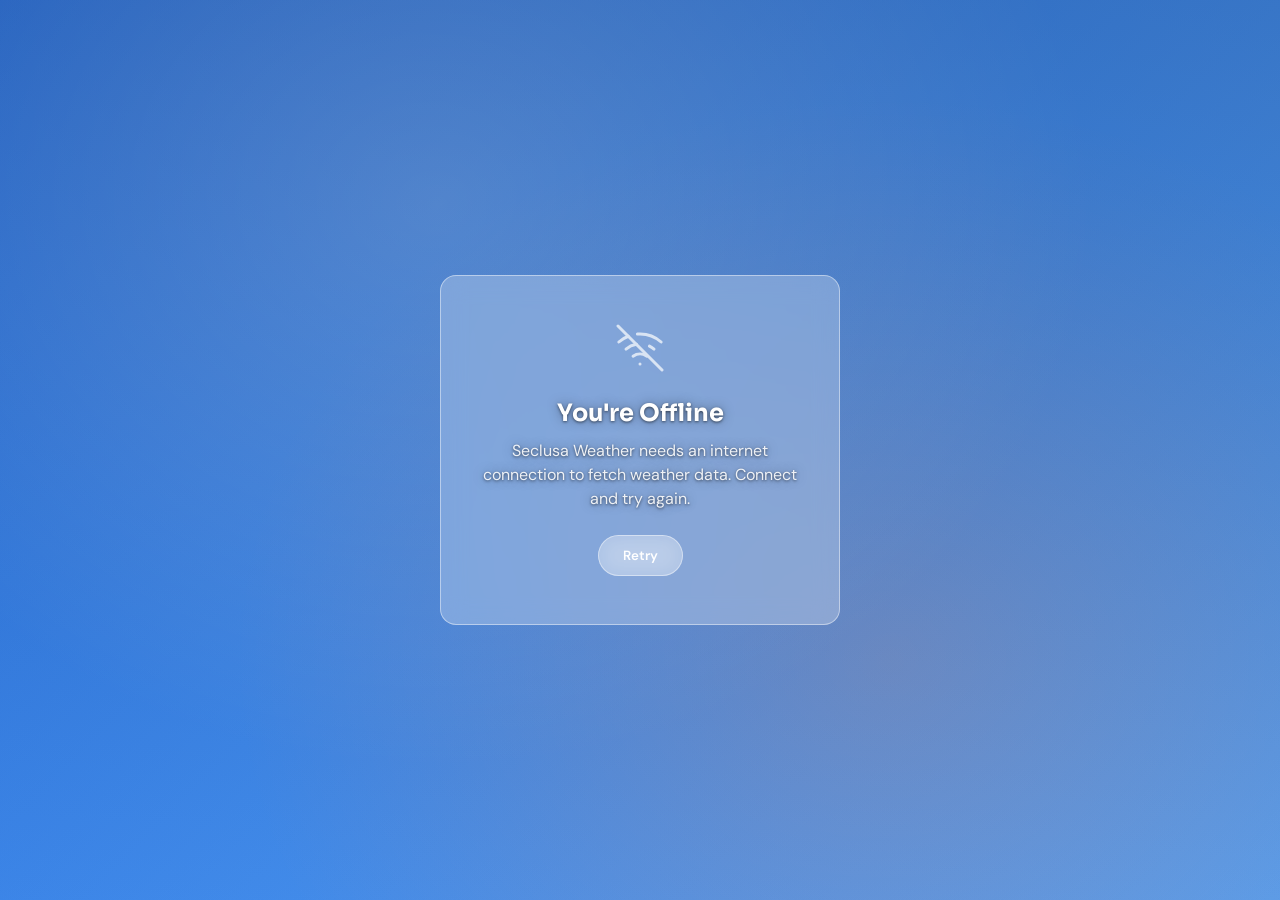
==== commit c970c982: "v0.6.3: audit hardening, empty start, no silent London Privacy and race fixes from the master audit," ====
--- a/offline.html
+++ b/offline.html
@@ -8,41 +8,8 @@
   <meta http-equiv="Permissions-Policy" content="camera=(), microphone=(), geolocation=(), gyroscope=(), magnetometer=(), accelerometer=(), payment=(), usb=(), midi=(), bluetooth=(), serial=(), interest-cohort=(), idle-detection=(), screen-wake-lock=(), picture-in-picture=(), fullscreen=(), clipboard-read=(), clipboard-write=()">
   <meta http-equiv="Content-Security-Policy" content="default-src 'self'; base-uri 'self'; form-action 'self'; object-src 'none'; upgrade-insecure-requests; connect-src 'none'; img-src 'self'; font-src 'self'; style-src 'self'; script-src 'self'; frame-ancestors 'none';">
   <title>Seclusa Weather - Offline</title>
-  <link rel="stylesheet" href="css/style.css?v=0.6.0">
-  <link rel="stylesheet" href="css/responsive.css?v=0.6.0">
-  <style>
-    body {
-      display: flex;
-      align-items: center;
-      justify-content: center;
-      min-height: 100vh;
-      text-align: center;
-      padding: 2rem;
-    }
-    .offline-box {
-      background: var(--color-card);
-      border: 1px solid var(--color-card-border);
-      border-radius: var(--radius);
-      padding: 3rem 2rem;
-      backdrop-filter: blur(var(--blur));
-      max-width: 400px;
-    }
-    .offline-box svg { margin-bottom: 1rem; opacity: 0.7; }
-    .offline-box h2 { font-family: var(--font-heading); margin-bottom: 0.5rem; }
-    .offline-box p { color: var(--color-text-muted); margin-bottom: 1.5rem; }
-    .offline-box button {
-      background: var(--color-card);
-      border: 1px solid var(--color-card-border);
-      color: var(--color-text);
-      padding: 0.7rem 1.5rem;
-      border-radius: 50px;
-      cursor: pointer;
-      font-family: var(--font-body);
-      font-weight: 600;
-      backdrop-filter: blur(var(--blur));
-    }
-    .offline-box button:hover { background: var(--color-card-hover); }
-  </style>
+  <link rel="stylesheet" href="css/style.css?v=0.6.3">
+  <link rel="stylesheet" href="css/responsive.css?v=0.6.3">
 </head>
 <body class="theme-clear">
   <div class="offline-box">
@@ -59,6 +26,6 @@
     <p>Seclusa Weather needs an internet connection to fetch weather data. Connect and try again.</p>
     <button id="retryBtn">Retry</button>
   </div>
-  <script src="js/offline.js?v=0.6.0"></script>
+  <script src="js/offline.js?v=0.6.3"></script>
 </body>
 </html>
--- a/css/style.css
+++ b/css/style.css
@@ -199,7 +199,8 @@
   .weather-content--stagger > .forecast-section,
   .weather-content--stagger > .hourly-section,
   .weather-content--stagger > .detail-section,
-  .weather-content--stagger > .earth-arc {
+  .weather-content--stagger > .wind-section,
+  .weather-content--stagger > .earth-section {
     animation: none !important;
     opacity: 1;
     transform: none;
@@ -861,7 +862,8 @@
 .weather-content--stagger > .forecast-section,
 .weather-content--stagger > .hourly-section,
 .weather-content--stagger > .detail-section,
-.weather-content--stagger > .earth-arc {
+.weather-content--stagger > .wind-section,
+.weather-content--stagger > .earth-section {
   animation: fadeSlideIn 0.45s ease both;
 }
 
@@ -869,7 +871,8 @@
 .weather-content--stagger > .forecast-section { animation-delay: 70ms; }
 .weather-content--stagger > .hourly-section { animation-delay: 140ms; }
 .weather-content--stagger > .detail-section { animation-delay: 210ms; }
-.weather-content--stagger > .earth-arc { animation-delay: 280ms; }
+.weather-content--stagger > .wind-section { animation-delay: 250ms; }
+.weather-content--stagger > .earth-section { animation-delay: 290ms; }
 
 .section-title {
   font-family: var(--font-heading);
@@ -898,7 +901,7 @@
   align-items: center;
   justify-content: space-between;
   gap: 1rem;
-  margin-bottom: 1rem;
+  margin-bottom: 0.4rem;
 }
 
 .section-head .section-title {
@@ -1160,13 +1163,13 @@
   overflow: visible;
 }
 
-/* Earth / sun-moon path — own pill at bottom of weather content */
+/* Earth / sun-moon — mobile-first */
 .earth-arc {
   position: relative;
   display: flex;
   flex-direction: column;
   align-items: stretch;
-  padding: 0.85rem 0.9rem 0.9rem;
+  padding: 0.75rem 0.75rem 0.85rem;
   margin: 0.35rem 0 0.4rem;
   background:
     radial-gradient(120% 90% at 50% -10%, rgba(255, 255, 255, 0.10), rgba(255, 255, 255, 0) 55%),
@@ -1180,59 +1183,125 @@
   overflow: hidden;
 }
 
-.earth-arc.hidden {
-  display: none;
-}
-
-.earth-arc__head {
-  display: flex;
-  flex-direction: row;
-  flex-wrap: wrap;
+.earth-section {
+  margin-bottom: 1.25rem;
+}
+
+.earth-arc .current-weather__arc {
+  width: min(100%, 240px);
+  margin: 0.1rem auto 0.15rem;
+}
+
+.earth-arc__facts {
+  margin-top: 0.55rem;
+}
+
+.earth-arc__panels {
+  display: flex;
+  flex-direction: column;
+  gap: 0.55rem;
+}
+
+.earth-arc__panel,
+.earth-arc__clocks {
+  min-width: 0;
+  padding: 0.55rem 0.65rem 0.6rem;
+  background: color-mix(in srgb, var(--color-card) 45%, transparent);
+  border: 1px solid color-mix(in srgb, var(--color-card-border) 65%, transparent);
+  border-radius: var(--radius-sm);
+}
+
+.earth-arc__group-title {
+  margin: 0 0 0.35rem;
+  font-family: var(--font-heading);
+  font-size: 0.85rem;
+  font-weight: 800;
+  letter-spacing: 0.02em;
+  color: var(--color-text);
+}
+
+.earth-arc__list {
+  display: flex;
+  flex-direction: column;
+  gap: 0.35rem;
+  margin: 0;
+}
+
+.earth-arc__row {
+  display: flex;
   align-items: baseline;
   justify-content: space-between;
-  gap: 0.25rem 0.75rem;
+  gap: 0.75rem;
+  margin: 0;
+  min-height: 1.3rem;
+}
+
+.earth-arc__row dt {
+  margin: 0;
+  flex: 0 0 auto;
+  font-size: 0.78rem;
+  font-weight: 600;
+  color: var(--color-text-muted);
+}
+
+.earth-arc__row dd {
+  margin: 0;
+  flex: 1 1 auto;
+  font-size: 0.9rem;
+  font-weight: 700;
+  line-height: 1.3;
+  color: var(--color-text);
+  text-align: right;
+  min-width: 0;
+}
+
+.earth-arc__row--phase dd {
+  color: #e0e7ff;
+}
+
+.earth-arc__clocks {
+  margin-top: 0.55rem;
+}
+
+.earth-arc__clocks .earth-arc__group-title {
   margin-bottom: 0.35rem;
 }
 
-.earth-arc__title {
-  font-size: 0.78rem;
-  font-weight: 700;
-  text-transform: uppercase;
-  letter-spacing: 0.06em;
-  color: var(--color-text-muted);
-}
-
-.earth-arc .current-weather__arc {
-  width: min(100%, 300px);
-  margin-top: 0.15rem;
-}
-
-.earth-arc__facts {
-  display: grid;
-  grid-template-columns: repeat(2, minmax(0, 1fr));
-  gap: 0.75rem 1.1rem;
-  margin-top: 0.65rem;
-  padding-top: 0.6rem;
-  border-top: 1px solid rgba(255, 255, 255, 0.12);
-}
-
-.earth-arc__group-title {
-  font-size: 0.72rem;
-  font-weight: 800;
-  text-transform: uppercase;
-  letter-spacing: 0.07em;
-  color: var(--color-text-muted);
-  margin-bottom: 0.15rem;
-}
-
-.earth-arc__list {
-  margin-top: 0;
-  border-top: none;
-}
-
-.earth-arc__row.earth-arc__row--phase .hourly-modal__row-value {
-  color: #e0e7ff;
-  text-shadow: 0 1px 10px rgba(129, 140, 248, 0.45);
+.earth-arc__clocks .earth-arc__row dd {
+  color: #fde68a;
+}
+
+.earth-arc__clocks-note {
+  margin: 0;
+  font-size: 0.82rem;
+  font-weight: 600;
+  line-height: 1.4;
+  color: var(--color-text-muted);
+}
+
+@media (min-width: 640px) {
+  .earth-arc {
+    padding: 0.9rem 1rem 1rem;
+  }
+
+  .earth-arc .current-weather__arc {
+    width: min(100%, 300px);
+  }
+
+  .earth-arc__panels {
+    display: grid;
+    grid-template-columns: 1fr 1fr;
+    gap: 0.65rem;
+  }
+
+  .earth-arc__panel,
+  .earth-arc__clocks {
+    padding: 0.65rem 0.75rem 0.7rem;
+  }
+
+  .earth-arc__row dd {
+    font-size: 0.86rem;
+  }
 }
 
 .current-weather__arc-svg {
@@ -1266,13 +1335,27 @@
   opacity: 0.65;
 }
 
+.current-weather__earth-glow {
+  filter: blur(1.2px);
+}
+
 .current-weather__earth-atm {
-  fill: rgba(120, 190, 255, 0.22);
+  fill: rgba(140, 200, 255, 0.32);
+  filter: drop-shadow(0 0 2.2px rgba(130, 200, 255, 0.55));
 }
 
 .current-weather__earth-edge {
-  stroke: rgba(220, 240, 255, 0.45);
-  stroke-width: 0.7;
+  stroke: rgba(210, 235, 255, 0.7);
+  stroke-width: 0.85;
+  filter: drop-shadow(0 0 1.6px rgba(160, 215, 255, 0.55));
+}
+
+.earth-arc--night .current-weather__earth-glow {
+  fill: rgba(90, 130, 220, 0.22);
+}
+
+.earth-arc--night .current-weather__earth-atm {
+  fill: rgba(100, 140, 220, 0.28);
 }
 
 
@@ -1356,7 +1439,20 @@
 
 /* Detail Grid */
 .detail-section {
-  margin-bottom: 1.5rem;
+  margin-bottom: 1.25rem;
+}
+
+.wind-section {
+  margin-bottom: 1.25rem;
+}
+
+.wind-card {
+  width: 100%;
+}
+
+.detail-box--compass .compass-container {
+  width: 100%;
+  margin: 0;
 }
 
 .detail-grid {
@@ -1385,7 +1481,7 @@
 }
 
 .detail-box--conditions {
-  grid-column: 1 / span 3;
+  grid-column: 1 / -1;
 }
 
 .conditions-grid {
@@ -1496,6 +1592,7 @@
 
 /* Shared press + hover affordances on interactive tiles */
 .hourly-tile:active,
+.hourly-strip__hour:active,
 .forecast-card__row:active,
 .conditions-item--press:active,
 .hourly-chart__mode:active {
@@ -1521,6 +1618,10 @@
     box-shadow: inset 0 1px 0 rgba(255, 255, 255, 0.18);
   }
 
+  .hourly-strip__hour:hover {
+    background: rgba(255, 255, 255, 0.08);
+  }
+
   .forecast-card__row--today:hover {
     background: linear-gradient(90deg, rgba(255, 209, 102, 0.28), rgba(255, 255, 255, 0.08) 55%);
     box-shadow:
@@ -1528,6 +1629,14 @@
       inset 0 1px 0 rgba(255, 255, 255, 0.2);
   }
 
+  .hourly-strip__hour--now:hover {
+    background: linear-gradient(180deg, rgba(255, 209, 102, 0.34), rgba(255, 255, 255, 0.1));
+    box-shadow:
+      inset 0 0 0 1px rgba(255, 209, 102, 0.5),
+      inset 0 -3px 0 0 var(--color-accent),
+      inset 0 1px 0 rgba(255, 255, 255, 0.22);
+  }
+
   .conditions-item--press:hover {
     background: rgba(255, 255, 255, 0.1);
     box-shadow: inset 0 1px 0 rgba(255, 255, 255, 0.16);
@@ -1565,14 +1674,6 @@
 .conditions-item--wide .detail-box__chip {
   font-size: 0.8rem;
   padding: 0.22rem 0.6rem;
-}
-
-.detail-box--compass {
-  grid-column: 1 / span 3;
-}
-
-.detail-box--compass .detail-box__title {
-  padding: 0 0.4rem 0.4rem;
 }
 
 .detail-box--compass .compass-container {
@@ -1847,20 +1948,12 @@
   overflow: hidden;
 }
 
-.hourly-chart__head {
-  display: flex;
-  align-items: center;
-  justify-content: space-between;
-  gap: 0.5rem;
-  margin-bottom: 0.45rem;
-}
-
-.hourly-chart__title {
-  font-size: 0.78rem;
-  font-weight: 700;
-  text-transform: uppercase;
-  letter-spacing: 0.06em;
-  color: var(--color-text-muted);
+.hourly-chart-head {
+  margin-top: 1.25rem;
+}
+
+.forecast-section {
+  margin-bottom: 1.25rem;
 }
 
 .hourly-chart__modes {
@@ -2011,72 +2104,189 @@
   background: #38BDF8;
 }
 
-/* Hourly — one combined card, scrolls horizontally with a swipe hint */
+/* Hourly — Now→forward horizontal strip */
 .hourly-section {
-  margin-bottom: 2rem;
+  margin-bottom: 1.25rem;
 }
 
 .hourly-scroll {
   display: block;
 }
 
-.hourly-card--hscroll {
-  position: relative;
-  overflow: hidden;
-  background: var(--color-card);
-  border: 1px solid var(--color-card-border);
-  border-radius: var(--radius);
-  margin-bottom: 0.6rem;
-  backdrop-filter: blur(var(--blur));
-  box-shadow: var(--shadow), 0 8px 22px -14px rgba(0, 0, 0, 0.45);
-  animation: fadeSlideIn 0.5s ease 0.15s both;
-}
-
-.hourly-card__strip {
-  display: flex;
+.hourly-scroll .forecast-card {
+  margin-bottom: 0;
+}
+
+.hourly-strip {
+  display: flex;
+  align-items: stretch;
+  gap: 0.1rem;
   overflow-x: auto;
   overscroll-behavior-x: contain;
   -webkit-overflow-scrolling: touch;
-  scrollbar-width: thin;
-  scrollbar-color: var(--color-card-border) transparent;
-  padding-bottom: 0.4rem;
-}
-
-.hourly-card__strip::-webkit-scrollbar {
-  height: 5px;
-}
-
-.hourly-card__strip::-webkit-scrollbar-thumb {
-  background: var(--color-card-border);
-  border-radius: 50px;
-}
-
-/* Fade the leading/trailing edges so more hours are obviously waiting */
-.hourly-card--overflow .hourly-card__strip {
-  -webkit-mask-image: linear-gradient(90deg, transparent 0, #000 18px, #000 calc(100% - 18px), transparent 100%);
-  mask-image: linear-gradient(90deg, transparent 0, #000 18px, #000 calc(100% - 18px), transparent 100%);
-  scroll-snap-type: x mandatory;
-  scroll-padding-inline: 0.5rem;
-}
-
-.hourly-tile__day {
-  align-self: stretch;
-  display: flex;
-  align-items: center;
+  scroll-snap-type: x proximity;
+  scrollbar-width: none;
+  padding: 0.55rem 0.45rem 0.6rem;
+}
+
+.hourly-strip::-webkit-scrollbar {
+  display: none;
+}
+
+.hourly-strip__hour {
   flex: 0 0 auto;
-  padding: 0 1rem;
+  width: 3.65rem;
+  display: flex;
+  flex-direction: column;
+  align-items: center;
+  justify-content: flex-start;
+  gap: 0.28rem;
+  padding: 0.45rem 0.2rem 0.4rem;
+  border-radius: var(--radius-sm);
+  cursor: pointer;
+  -webkit-user-select: none;
+  user-select: none;
+  scroll-snap-align: start;
+  transition: background 0.15s, transform 0.12s, box-shadow 0.15s;
+}
+
+.hourly-strip__time {
+  font-family: var(--font-heading);
   font-size: 0.68rem;
   font-weight: 700;
+  letter-spacing: 0.02em;
+  line-height: 1.1;
+  color: var(--color-text-muted);
   text-transform: uppercase;
-  letter-spacing: 0.05em;
-  color: var(--color-text-muted);
-  border-left: 1px solid var(--color-card-border);
   white-space: nowrap;
 }
 
-.hourly-tile__day:first-child {
-  border-left: none;
-}
+.hourly-strip__icon {
+  width: 2rem;
+  height: 2rem;
+  display: grid;
+  place-items: center;
+}
+
+.hourly-strip__icon svg {
+  width: 100%;
+  height: 100%;
+  -webkit-user-drag: none;
+  filter: drop-shadow(0 1px 2px rgba(0, 0, 0, 0.28));
+}
+
+.hourly-strip__temp {
+  font-family: var(--font-heading);
+  font-size: 0.95rem;
+  font-weight: 800;
+  line-height: 1;
+  color: var(--color-text);
+}
+
+.hourly-strip__rain {
+  font-size: 0.68rem;
+  font-weight: 700;
+  color: #7dd3fc;
+  line-height: 1;
+  min-height: 0.85rem;
+}
+
+.hourly-strip__rain--empty {
+  visibility: hidden;
+}
+
+.hourly-strip__hour--now {
+  background: linear-gradient(180deg, rgba(255, 209, 102, 0.28), rgba(255, 255, 255, 0.07));
+  box-shadow:
+    inset 0 0 0 1px rgba(255, 209, 102, 0.45),
+    inset 0 -3px 0 0 var(--color-accent);
+}
+
+.hourly-strip__hour--now .hourly-strip__time {
+  color: var(--color-accent);
+  font-weight: 800;
+}
+
+.hourly-strip__day {
+  flex: 0 0 auto;
+  display: flex;
+  align-items: center;
+  justify-content: center;
+  padding: 0.2rem 0.35rem;
+  margin: 0 0.1rem;
+  border-left: 1px solid rgba(255, 255, 255, 0.16);
+}
+
+.hourly-strip__day-label {
+  writing-mode: vertical-rl;
+  transform: rotate(180deg);
+  font-family: var(--font-heading);
+  font-size: 0.62rem;
+  font-weight: 800;
+  letter-spacing: 0.08em;
+  text-transform: uppercase;
+  color: var(--color-text-muted);
+  line-height: 1.1;
+  white-space: nowrap;
+}
+
+@media (min-width: 640px) {
+  .hourly-strip {
+    padding: 0.65rem 0.55rem 0.7rem;
+    gap: 0.15rem;
+  }
+
+  .hourly-strip__hour {
+    width: 4rem;
+    padding: 0.55rem 0.25rem 0.5rem;
+    gap: 0.32rem;
+  }
+
+  .hourly-strip__icon {
+    width: 2.25rem;
+    height: 2.25rem;
+  }
+
+  .hourly-strip__temp {
+    font-size: 1.05rem;
+  }
+}
+
+.forecast-card__pager--stack {
+  flex-direction: column;
+  align-items: center;
+  gap: 0.18rem;
+}
+
+.forecast-card__pagerdots {
+  display: flex;
+  align-items: center;
+  justify-content: center;
+  gap: 0.4rem;
+  padding: 0.05rem 0;
+}
+
+.forecast-card__pager--stack .forecast-card__pagerlabel {
+  flex-wrap: nowrap;
+  white-space: nowrap;
+  max-width: 100%;
+  margin-left: 0;
+  gap: 0.28rem;
+  font-size: 0.78rem;
+}
+
+.forecast-card__pagertap {
+  display: block;
+  width: 100%;
+  text-align: center;
+  font-size: 0.7rem;
+  font-weight: 600;
+  color: var(--color-text-muted);
+  line-height: 1.2;
+  padding: 0 0.25rem;
+}
+
+/* Legacy tile styles kept for theme hooks */
 
 .hourly-tile {
   flex: 0 0 auto;
@@ -2198,7 +2408,7 @@
 /* Forecast — single card, days listed vertically */
 .forecast-cards {
   display: block;
-  margin-bottom: 1.8rem;
+  margin-bottom: 0;
 }
 
 .forecast-card {
@@ -2999,3 +3209,38 @@
   from { opacity: 0; transform: translateY(14px) scale(0.88); }
   to { opacity: 1; transform: translateY(0) scale(1); }
 }
+
+/* Offline fallback page */
+body:has(.offline-box) {
+  display: flex;
+  align-items: center;
+  justify-content: center;
+  min-height: 100vh;
+  text-align: center;
+  padding: 2rem;
+}
+
+.offline-box {
+  background: var(--color-card);
+  border: 1px solid var(--color-card-border);
+  border-radius: var(--radius);
+  padding: 3rem 2rem;
+  backdrop-filter: blur(var(--blur));
+  max-width: 400px;
+}
+
+.offline-box svg { margin-bottom: 1rem; opacity: 0.7; }
+.offline-box h2 { font-family: var(--font-heading); margin-bottom: 0.5rem; }
+.offline-box p { color: var(--color-text-muted); margin-bottom: 1.5rem; }
+.offline-box button {
+  background: var(--color-card);
+  border: 1px solid var(--color-card-border);
+  color: var(--color-text);
+  padding: 0.7rem 1.5rem;
+  border-radius: 50px;
+  cursor: pointer;
+  font-family: var(--font-body);
+  font-weight: 600;
+  backdrop-filter: blur(var(--blur));
+}
+.offline-box button:hover { background: var(--color-card-hover); }
--- a/css/responsive.css
+++ b/css/responsive.css
@@ -60,9 +60,8 @@
     gap: 1rem;
   }
 
-  .detail-box--conditions,
-  .detail-box--compass {
-    grid-column: 1 / span 2;
+  .detail-box--conditions {
+    grid-column: 1 / -1;
   }
 
   .hourly-tile {
@@ -193,17 +192,11 @@
   }
 
   .earth-arc {
-    padding: 0.8rem 0.8rem 0.85rem;
-    margin-top: 0.2rem;
+    padding: 0.7rem 0.7rem 0.8rem;
   }
 
   .earth-arc .current-weather__arc {
-    width: min(100%, 260px);
-  }
-
-  .earth-arc__facts {
-    grid-template-columns: 1fr;
-    gap: 0.65rem;
+    width: min(100%, 220px);
   }
 
   .detail-grid {
@@ -211,8 +204,7 @@
     gap: 0.9rem;
   }
 
-  .detail-box--conditions,
-  .detail-box--compass {
+  .detail-box--conditions {
     grid-column: span 1;
   }
 
